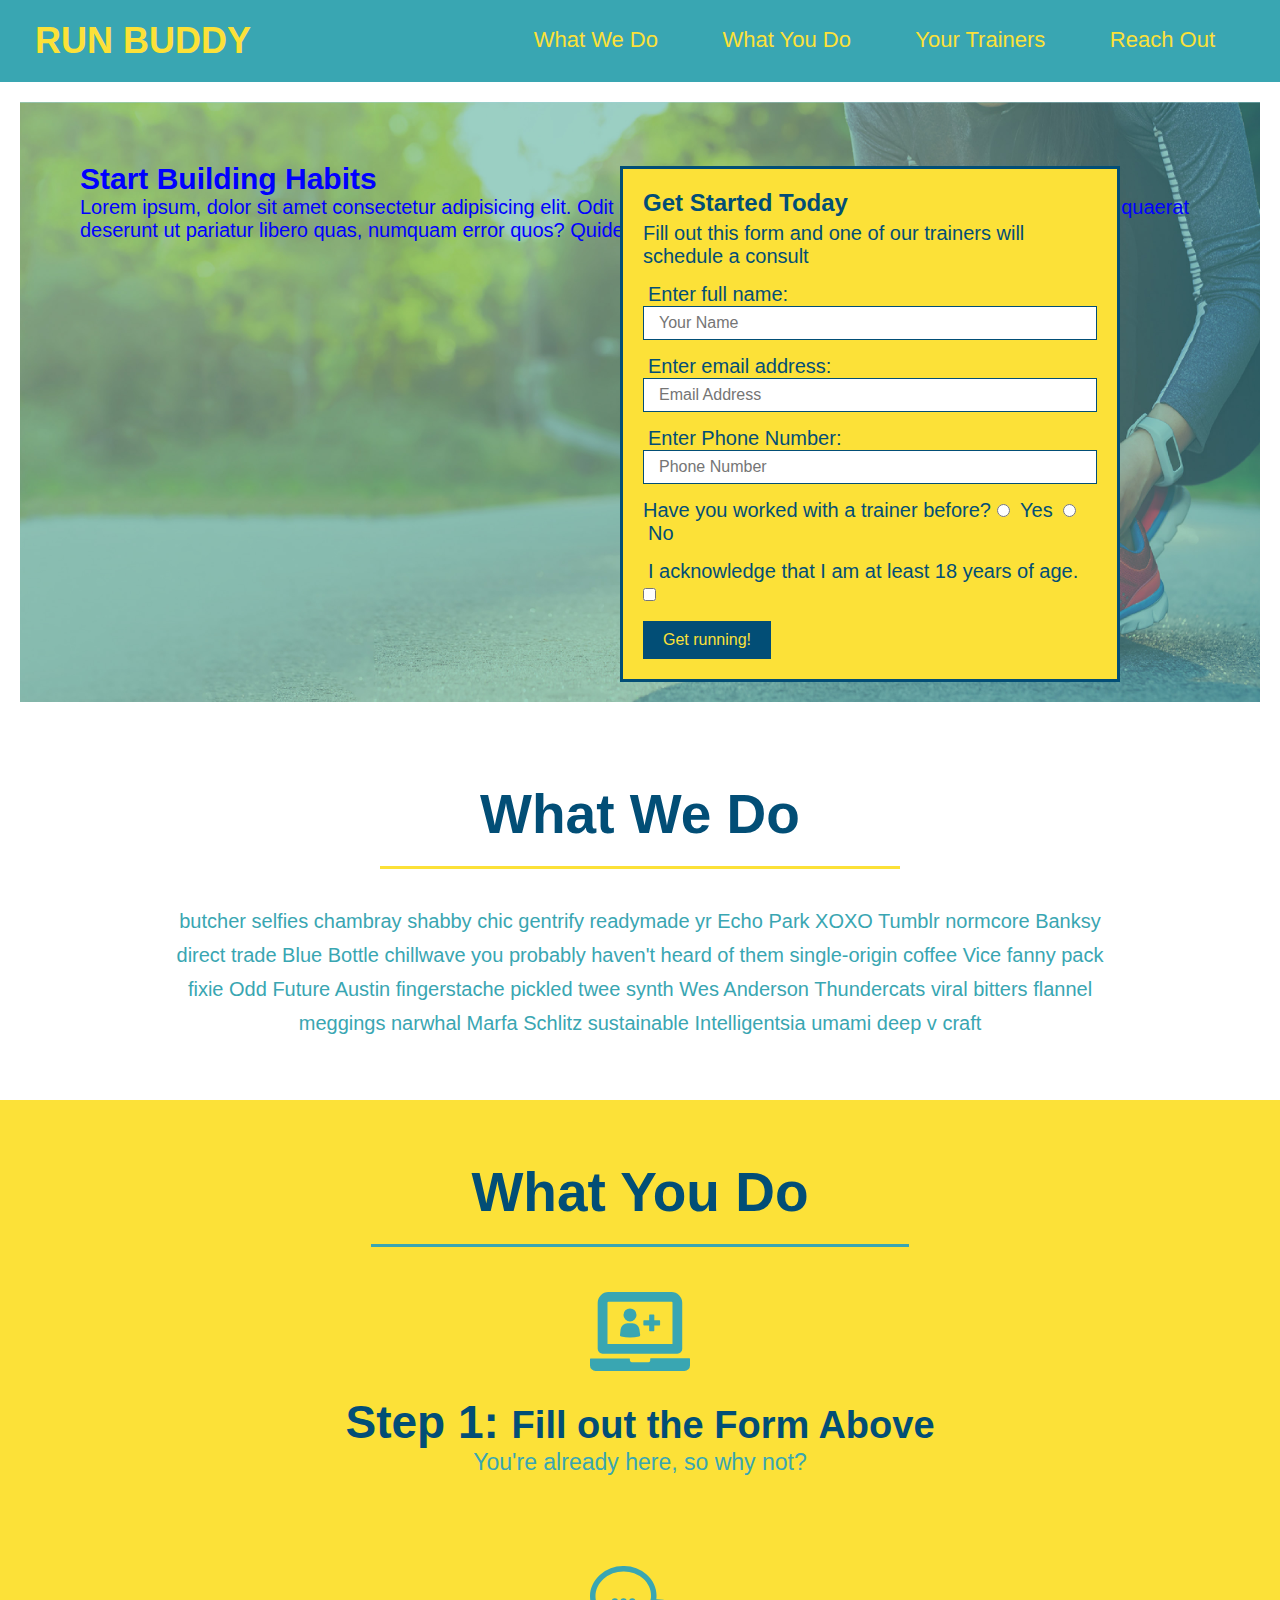
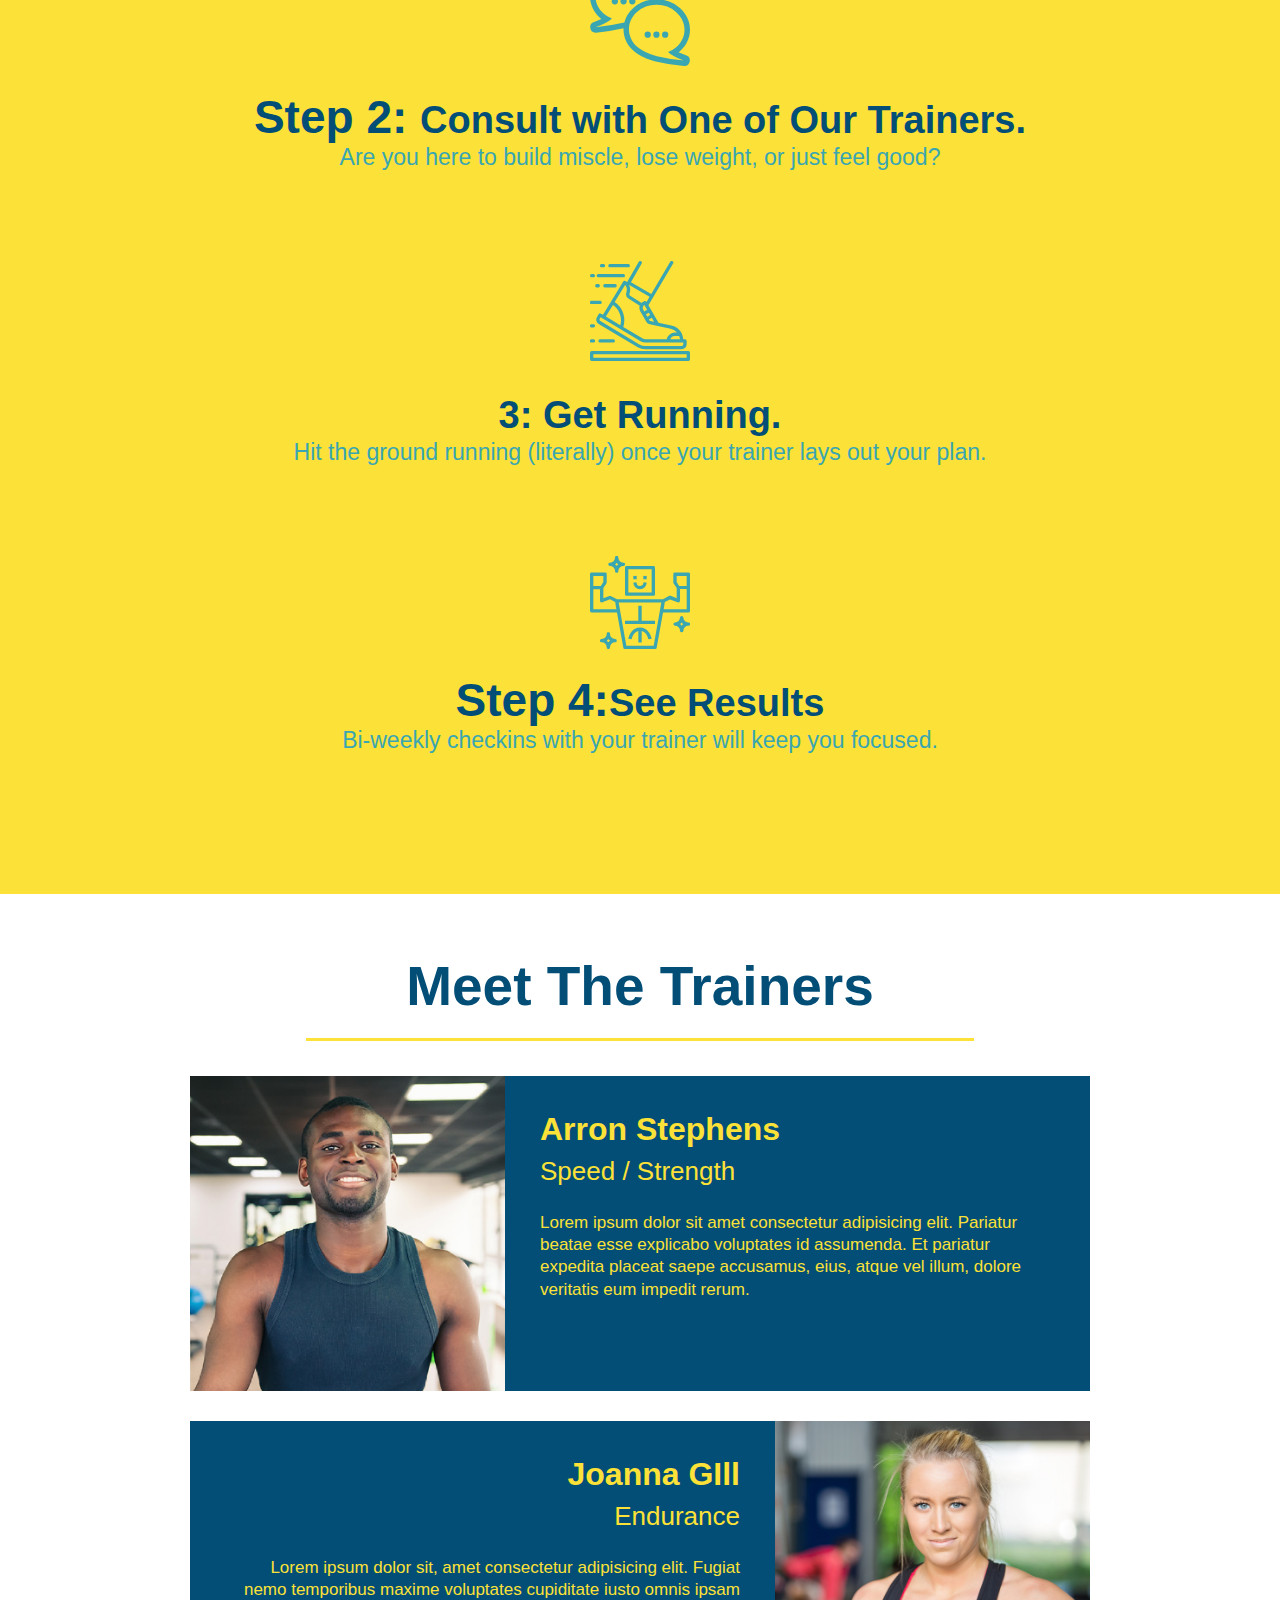
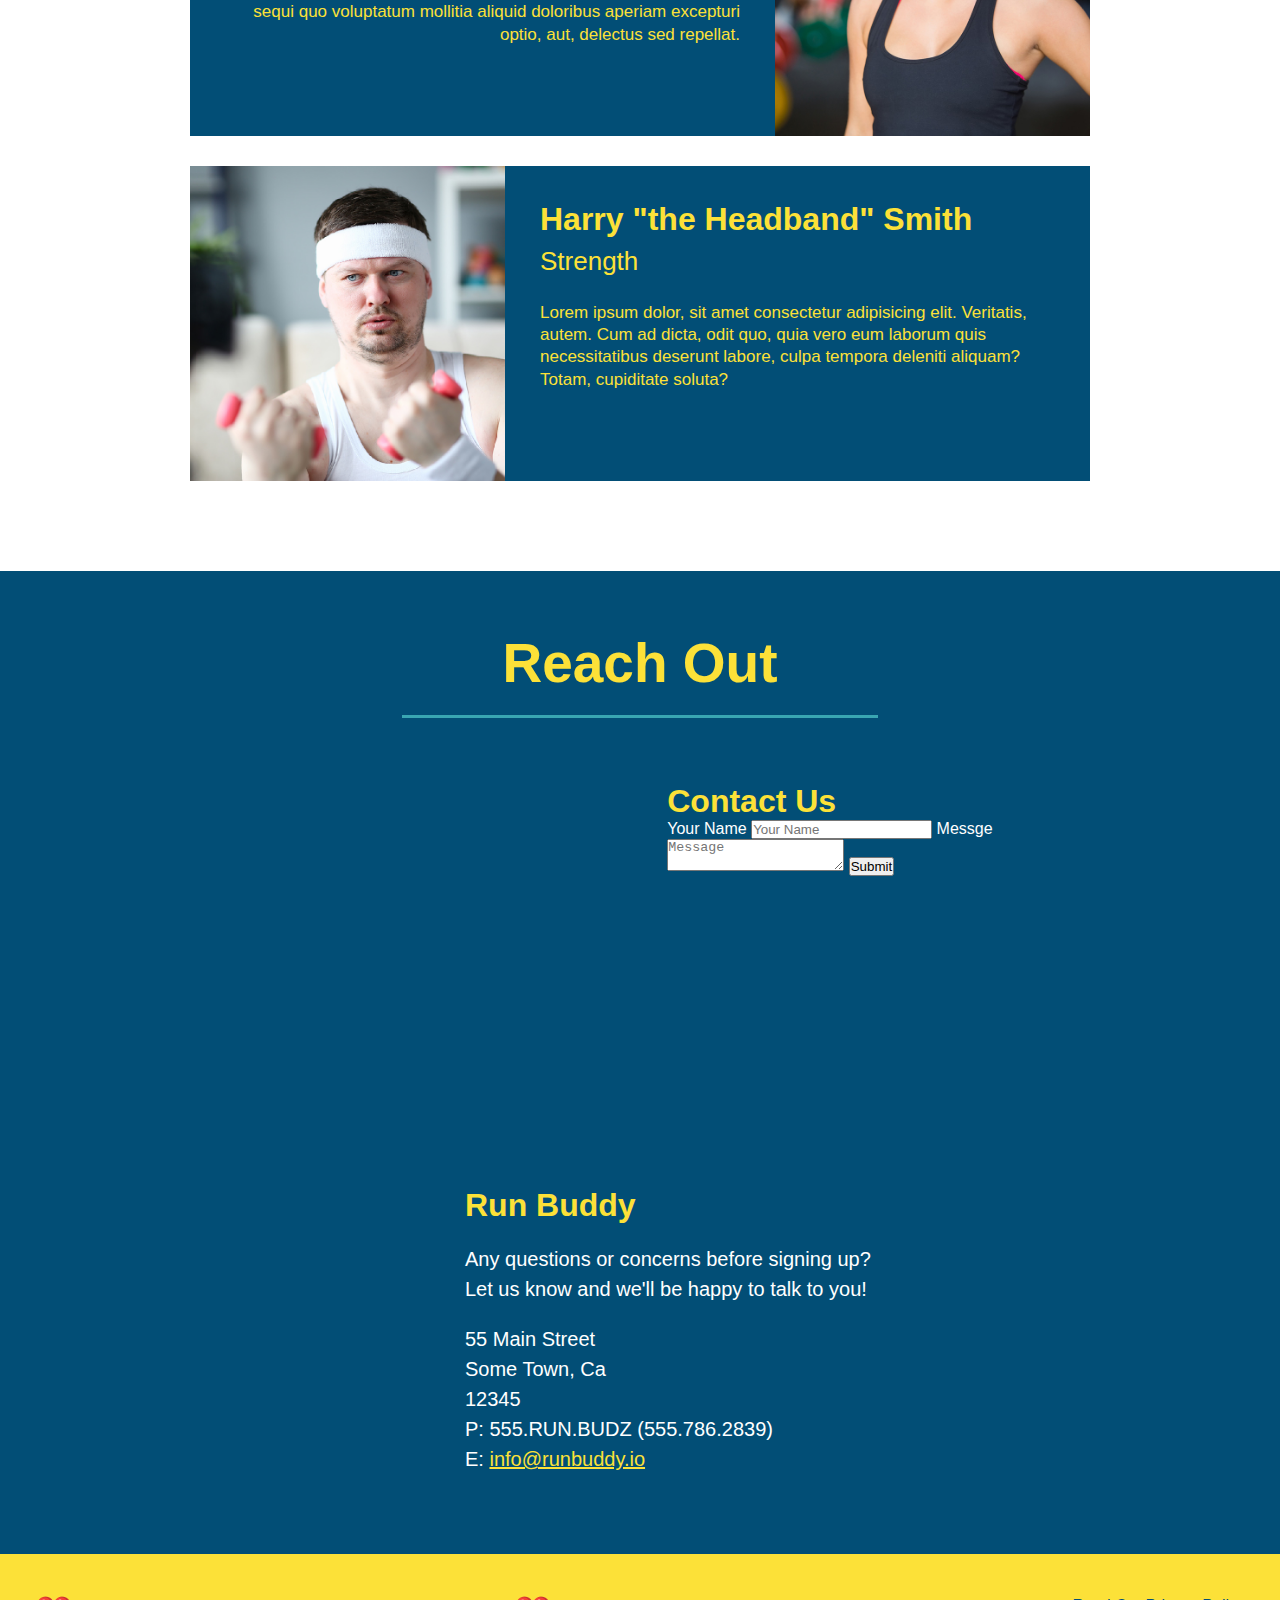
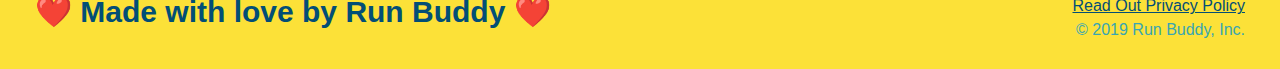
==== index.html @ dff20bb7 "add contact form" ====
<!DOCTYPE html>
<html lang="en">
        <head>
                <meta charset="UTF-8" />
                <title>RUN BUDDY</title>
            <link rel="stylesheet" href="./assets/css/style.css"/>
        </head>
        <body>
            <!-- navigation -->
            <header>
                <h1> 
                    <a href="/">RUN BUDDY</a>
                </h1>
                <nav>
                    <!-- unordered list element -->
                    <ul>
                        <!-- List item element -->
                        <li>
                            <!-- Anchor element -->
                            <a href="./index.html#what-we-do">What We Do</a>
                        </li>
                        <li>
                            <a href="./index.html#what-you-do">What You Do</a>
                        </li>
                        <li>
                            <a href="./index.html#your-trainers">Your Trainers</a>
                        </li>
                        <li>
                            <a href="./index.html#reach-out">Reach Out</a>
                        </li>
                    </ul>
                </nav>
            </header>
            <!-- hero/jumbotron -->
            <section class="hero">
                <div class="hero-cta">
                    <h2>Start Building Habits</h2>
                    <p>
                        Lorem ipsum, dolor sit amet consectetur adipisicing elit. Odit maxime officiis amet alias quisquam facilis dolor dolores quaerat deserunt ut pariatur libero quas, numquam error quos? Quidem incidunt non hic.
                    </p>
                </div>
                <div class="hero-form">
                    <h3>Get Started Today</h3>
                    <p>Fill out this form and one of our trainers will schedule a consult</p>
                <!-- Add form element -->
                <form>
                    <label for="name">Enter full name:</label>
                    <input type="text" placeholder="Your Name" name="name" id="name" class="form-input" />
                    <label for="email">Enter email address:</label>
                    <input type="email" placeholder="Email Address" name="email" id="email" class="form-input" />
                    <label for="phone">Enter Phone Number:</label>
                    <input type="tel" placeholder="Phone Number" name="phone" id="phone" class="form-input" />
                    <p>
                        Have you worked with a trainer before?
                        <input type="radio" name="trainer-confirm" id="trainer-yes" />
                        <label for="trainer-yes"> Yes</label>
                        <input type="radio" name="trainer-confirm" id="trainer-no" />
                        <label for="trainer-no">No</label>
                    </p>
                    <p>
                        <label for="checkbox">
                            I acknowledge that I am at least 18 years of age.
                        </label>
                        <input type="checkbox" name="age-confirm" id="checkbox" />
                    </p>
                    <button type="submit">
                        Get running!
                    </button>
                </form>    
                </div>
            </section>
            <!-- End hero -->
            <!--"What we Do" Section -->
            <section id="what-we-do" class="intro">
                <h2 class="section-title primary-border">What We Do</h2>
                <p>
                    butcher selfies chambray shabby chic gentrify readymade yr Echo Park XOXO Tumblr normcore Banksy direct trade Blue Bottle chillwave you probably haven't heard of them single-origin coffee Vice fanny pack fixie Odd Future Austin fingerstache pickled twee synth Wes Anderson Thundercats viral bitters flannel meggings narwhal Marfa Schlitz sustainable Intelligentsia umami deep v craft
                </p>
            </section>

            <!-- "What You Do" Section -->
            <section id="what-you-do" class="steps">
                <h2 class="section-title secondary-border">What You Do</h2>
                <div>
                    <img src="./assets/images/step-1.svg" alt="" />
                    <h3> Step 1: <span> Fill out the Form Above</span> </h3>
                        <p> You're already here, so why not?</p>
                </div>

                <div>
                    <img src="./assets/images/step-2.svg" alt="" />
                    <h3>Step 2: <span> Consult with One of Our Trainers.</span></h3>
                    <p>Are you here to build miscle, lose weight, or just feel good?</p>
                </div>

                <div>
                    <img src="./assets/images/step-3.svg" alt="" />
                    <h3><span> 3: Get Running.</span></h3>
                    <p>Hit the ground running (literally) once your trainer lays out your plan.</p>
                </div>

                <div>
                    <img src="./assets/images/step-4.svg" alt="" />
                    <h3> Step 4:<span>See Results</span></h3>
                    <p> Bi-weekly checkins with your trainer will keep you focused.</p>
                </div>
            </section>
            <!-- "Meet the Trainers" Section -->

            <!-- First trainer bio -->
            <section id="your-trainers" class="trainers">
                <h2 class="section-title primary-border">Meet The Trainers</h2>
                    <article class="trainer">
                        <img src="./assets/images/trainer-1.jpg" alt="Arron Stephens in his workout clothes, ready to pump iron "/>
                        <div class="trainer-bio text-left">
                            <h3>Arron Stephens</h3>
                            <h4>Speed / Strength</h4>
                            <p>
                                Lorem ipsum dolor sit amet consectetur adipisicing elit. Pariatur beatae esse explicabo voluptates id assumenda. Et pariatur expedita placeat saepe accusamus, eius, atque vel illum, dolore veritatis eum impedit rerum.
                            </p>
                        </div>
                    </article>
            <!-- Second trainer bio --> 
            <article class="trainer">
                <div class="trainer-bio text-right">
                    <h3>Joanna GIll</h3>
                    <h4>Endurance</h4>
                    <p>
                        Lorem ipsum dolor sit, amet consectetur adipisicing elit. Fugiat nemo temporibus maxime voluptates cupiditate iusto omnis ipsam sequi quo voluptatum mollitia aliquid doloribus aperiam excepturi optio, aut, delectus sed repellat.
                    </p>
                </div>
                <img src="./assets/images/trainer-2.jpg" alt="Joanna Gill cooling off after a workout" />
            </article>

            <!-- Third trainer bio -->
            <article class="trainer">
                <img src="./assets/images/trainer-3.jpg" alt="Harry Smith wearing a headband and lifting comically small pink weights"/>
                <div class="trainer-bio text-left">
                    <h3>Harry "the Headband" Smith</h3>
                    <h4>Strength</h4>
                    <p>
                        Lorem ipsum dolor, sit amet consectetur adipisicing elit. Veritatis, autem. Cum ad dicta, odit quo, quia vero eum laborum quis necessitatibus deserunt labore, culpa tempora deleniti aliquam? Totam, cupiditate soluta?
                    </p>
                </div>
            </article>
            </section>

            <!--"reach out" Section -->
            <section id="reach-out" class="contact">
                <h2 class="section-title secondary-border">Reach Out</h2>
                <div class="contact-info">
                    <iframe src="https://www.google.com/maps/embed?pb=!1m18!1m12!1m3!1d3159.937062045491!2d-77.4628690497613!3d37.62716822831306!2m3!1f0!2f0!3f0!3m2!1i1024!2i768!4f13.1!3m3!1m2!1s0x89b1160d09ade753%3A0x6dfec6839e5a9cee!2s7529%20Landsworth%20Ave%2C%20Richmond%2C%20VA%2023228!5e0!3m2!1sen!2sus!4v1638098747255!5m2!1sen!2sus" style="border:0;" allowfullscreen="" loading="lazy">
                    </iframe>
                    <div class="contact-form">
                        <h3>Contact Us</h3>
                        <form>
                            <label for="contact-name">Your Name</label>
                            <input type="text" id="contact-name" placeholder="Your Name">

                            <label for="contact message">Messge</label>
                            <textarea id="contact-message" placeholder="Message"></textarea>

                            <button type="submit">Submit</button>
                        </form>
                    </div>
                    <div>
                        <h3>Run Buddy</h3>
                        <p>
                            Any questions or concerns before signing up?
                            <br />
                            Let us know and we'll be happy to talk to you!
                        </p>
                        <address>
                            55 Main Street <br />
                            Some Town, Ca <br />
                            12345<br />
                            P: 555.RUN.BUDZ (555.786.2839)<br />
                            E: <a href="mailto:info@runbuddy.io">info@runbuddy.io</a>
                        </address>
                    </div>
                </div>
            </section>

            <!-- Footer -->
            <footer>
                <h2>❤️ Made with love by Run Buddy ❤️</h2>
                <div>
                    <a href="privacy-policy.html">Read Out Privacy Policy</a><br />
                    &copy; 2019 Run Buddy, Inc.
                </div>
            </footer>


        </body>
</html>
---- assets/css/style.css ----
/* I'm a CSS comment! */
* {
    margin: 0;
    padding: 0;
    box-sizing: border-box;
}
body {
  font-family: Helvetica, Arial, sans-serif;
  color: #39a6b2;
}
/* apply styles to header */
header {
    padding: 20px 35px;
    background-color: #39a6b2;
}
header h1 {
    font-weight: bold;
    font-size: 36px;
    color: #fce138;
    margin: 0;
    display: inline;
}

header a {
    color: #fce138;
}
header a {
    text-decoration: none;
    color: #fce138;
}
header nav {
    float: right;
    margin: 7px 0;

}
header nav ul li {
    display: inline;
}
header nav ul li a {
    margin: 0 30px;
    font-weight: lighter;
    font-size: 22px;
}
footer {
    background: #fce138;
    width: 100%;
    padding: 40px 35px;
}
footer h2 {
    display: inline;
    color: #024e76;
    font-size: 30px;
    margin: 0;
}
footer div {
    float: right;
    line-height: 1.5;
    text-align: right;
}
footer a {
    color: #024e76;
}
section {
    padding: 60px;
}
/* Hero Style Start */
.hero {
    background-image: url("../images/hero-bg.jpeg");
    height: 600px;
    background-size: cover;
    background-position: center;
    position: relative;
}
.hero-form {
    color: #024e76;
    background-color: #fce138;
    padding: 20px;
    width: 500px;
    border: solid 3px #024e76;
    position: absolute;
    bottom: 20px;
    right: 140px;
}
.hero-form h3 {
    font-size: 24px;
    margin: 0;
}
.hero-form p {
    margin: 5px 0 15px 0;
}
.form-input {
    border: 1px solid #024e76;
    display: block;
    padding: 7px 15px;
    font-size: 16px;
    color: #024e76;
    width: 100%;
    margin-bottom: 15px;
}
.hero-form label {
    margin: 0 5px;
}
.hero-form button {
    background-color: #024e76;
    color: #fce138;
    border: none;
    padding: 10px 20px;
    font-size: 16px;
}
.intro {
    text-align: center;
}
.intro p {
    margin: 0 auto;
    line-height: 1.7;
    color: #39a6b2;
    width: 80%;
    font-size: 20px;
}
.steps {
    text-align: center;
    background: #fce138;
}
.section-title {
    font-size: 55px;
    color: #024e76;
    margin-bottom: 35px;
    padding: 0 100px 20px 100px;
    display: inline-block;
    border-bottom: 3px solid;
}
.primary-border {
    border-color: #fce138;
}
.secondary-border {
    border-color: #39a6b2;
}
.steps div {
    margin-bottom: 80px;
}
.steps img {
    width: 100px;
    margin: 10px 0;
}
.steps h3 {
    color: #024e76;
    font-size: 46px;
    margin-top: 10px;
}
.steps p {
    color: #39a6b2;
    font-size: 23px;
}
.steps span {
    font-size: 38px;
}
.trainers {
    text-align: center;
}
.trainer {
    overflow: auto;
    width: 900px;
    margin: 0 auto 30px auto;
    background: #024e76;
    color: #fce138;
}
.trainer img {
    width: 35%;
    float: left;
}
.trainer-bio {
    padding: 35px;
    float: left;
    width: 65%;
}
.text-left {
    text-align: left;
}
.text-right {
    text-align: right;
}
.trainer-bio h3 {
    font-size: 32px;
    margin-bottom: 8px
}
.trainer-bio h4 {
    font-weight: lighter;
    font-size: 26px;
    margin-bottom: 25px;
}
.trainer-bio p {
    font-size: 17px;
    line-height: 1.3;
}
/* MEET THE TRAINERS SECTION ENDS */

/* REACH OUT STYLERS START */

.contact {
    background: #024e76;
    text-align: center;
}
.contact h2 {
    color:#fce138
}
.contact-info iframe {
    width: 400px;
    height: 400px;
}
.contact-info div {
    width: 410px;
    display: inline-block;
    vertical-align: top;
    text-align: left;
    margin: 30px 0 0 60px;
    color: white;
}
.contact-info h3 {
    color: #fce138;
    font-size: 32px;
}
.contact-info p, .contact-info address {
    margin: 20px 0;
    line-height: 1.5;
    font-size: 20px;
    font-style: normal;
}
.contact-info a {
    color: #fce138;
}

/* REACH OUT STYLERS END */

/*Secondary page hero */
.hero {
    margin: 20px;
    background-color: white;
    font-size: 20px;
    color: blue;
}
.hero-secondary {
    background-color: black;
    color: red;
}
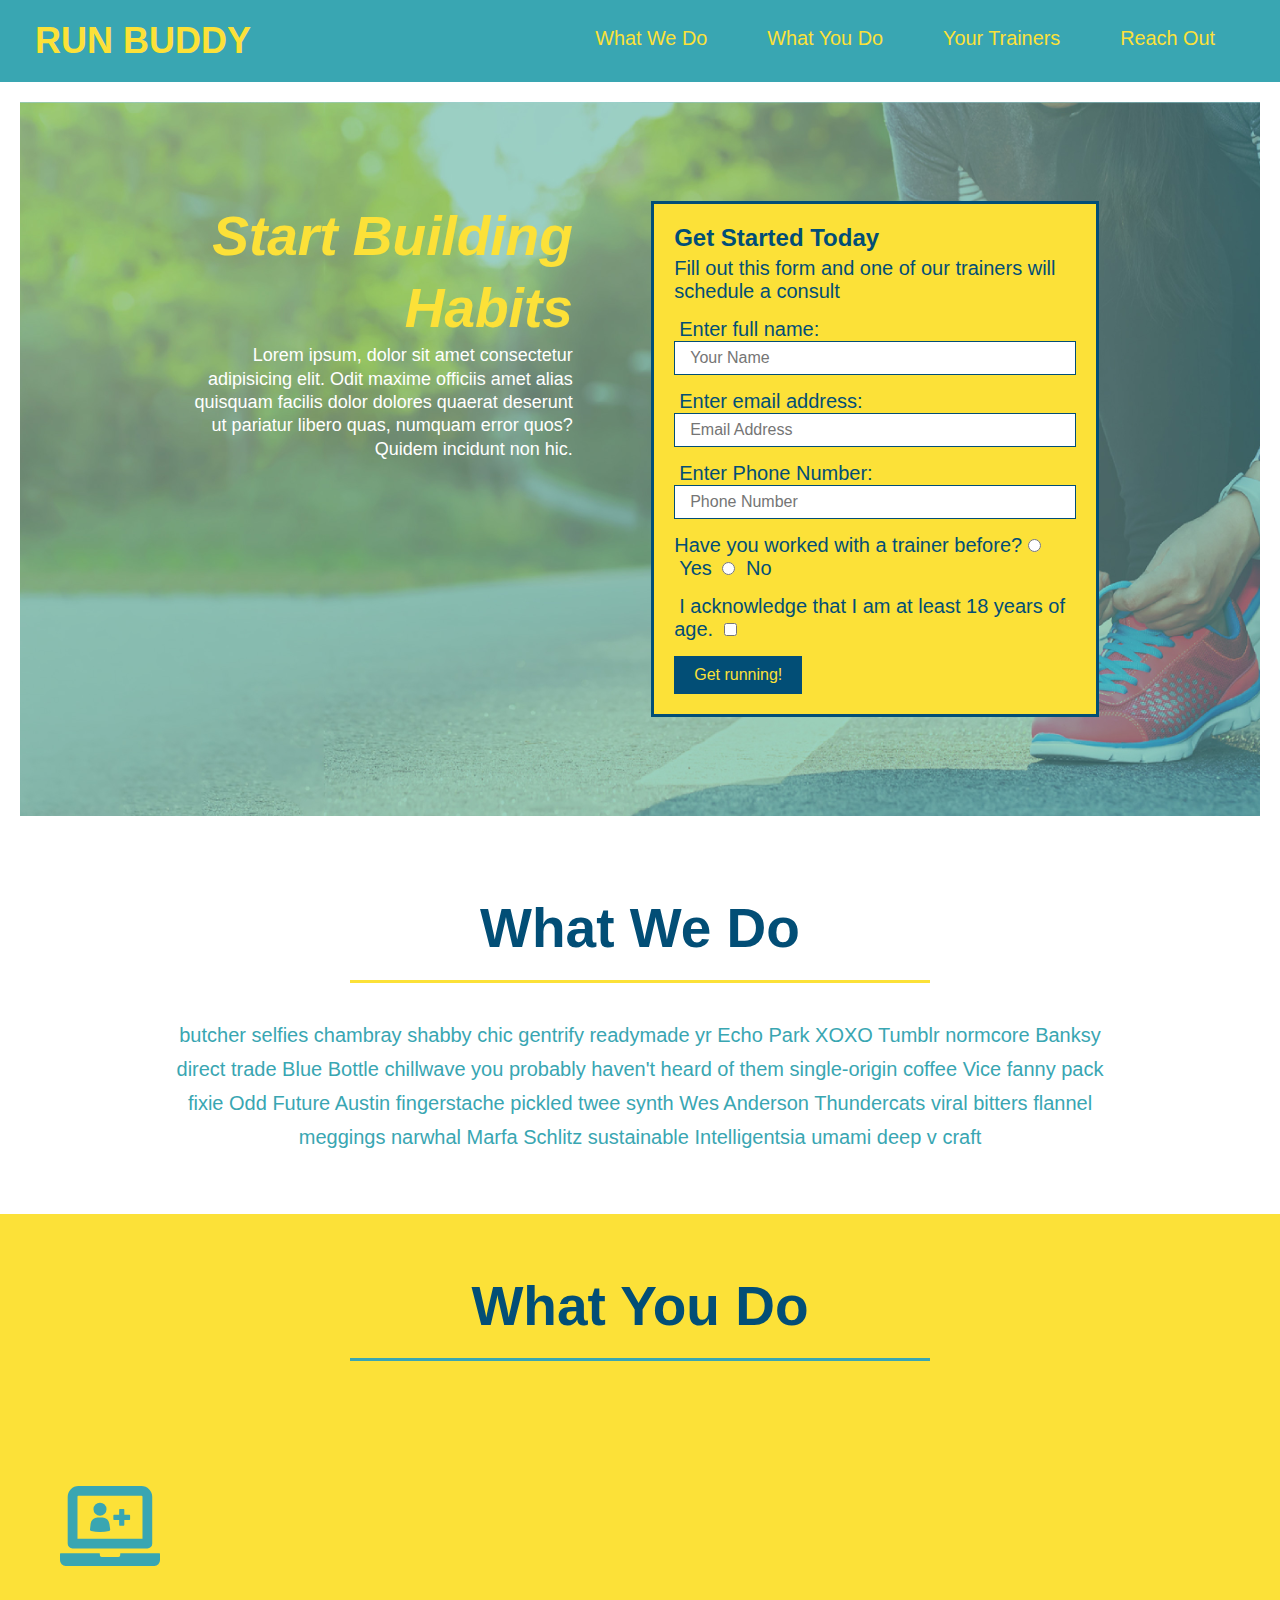
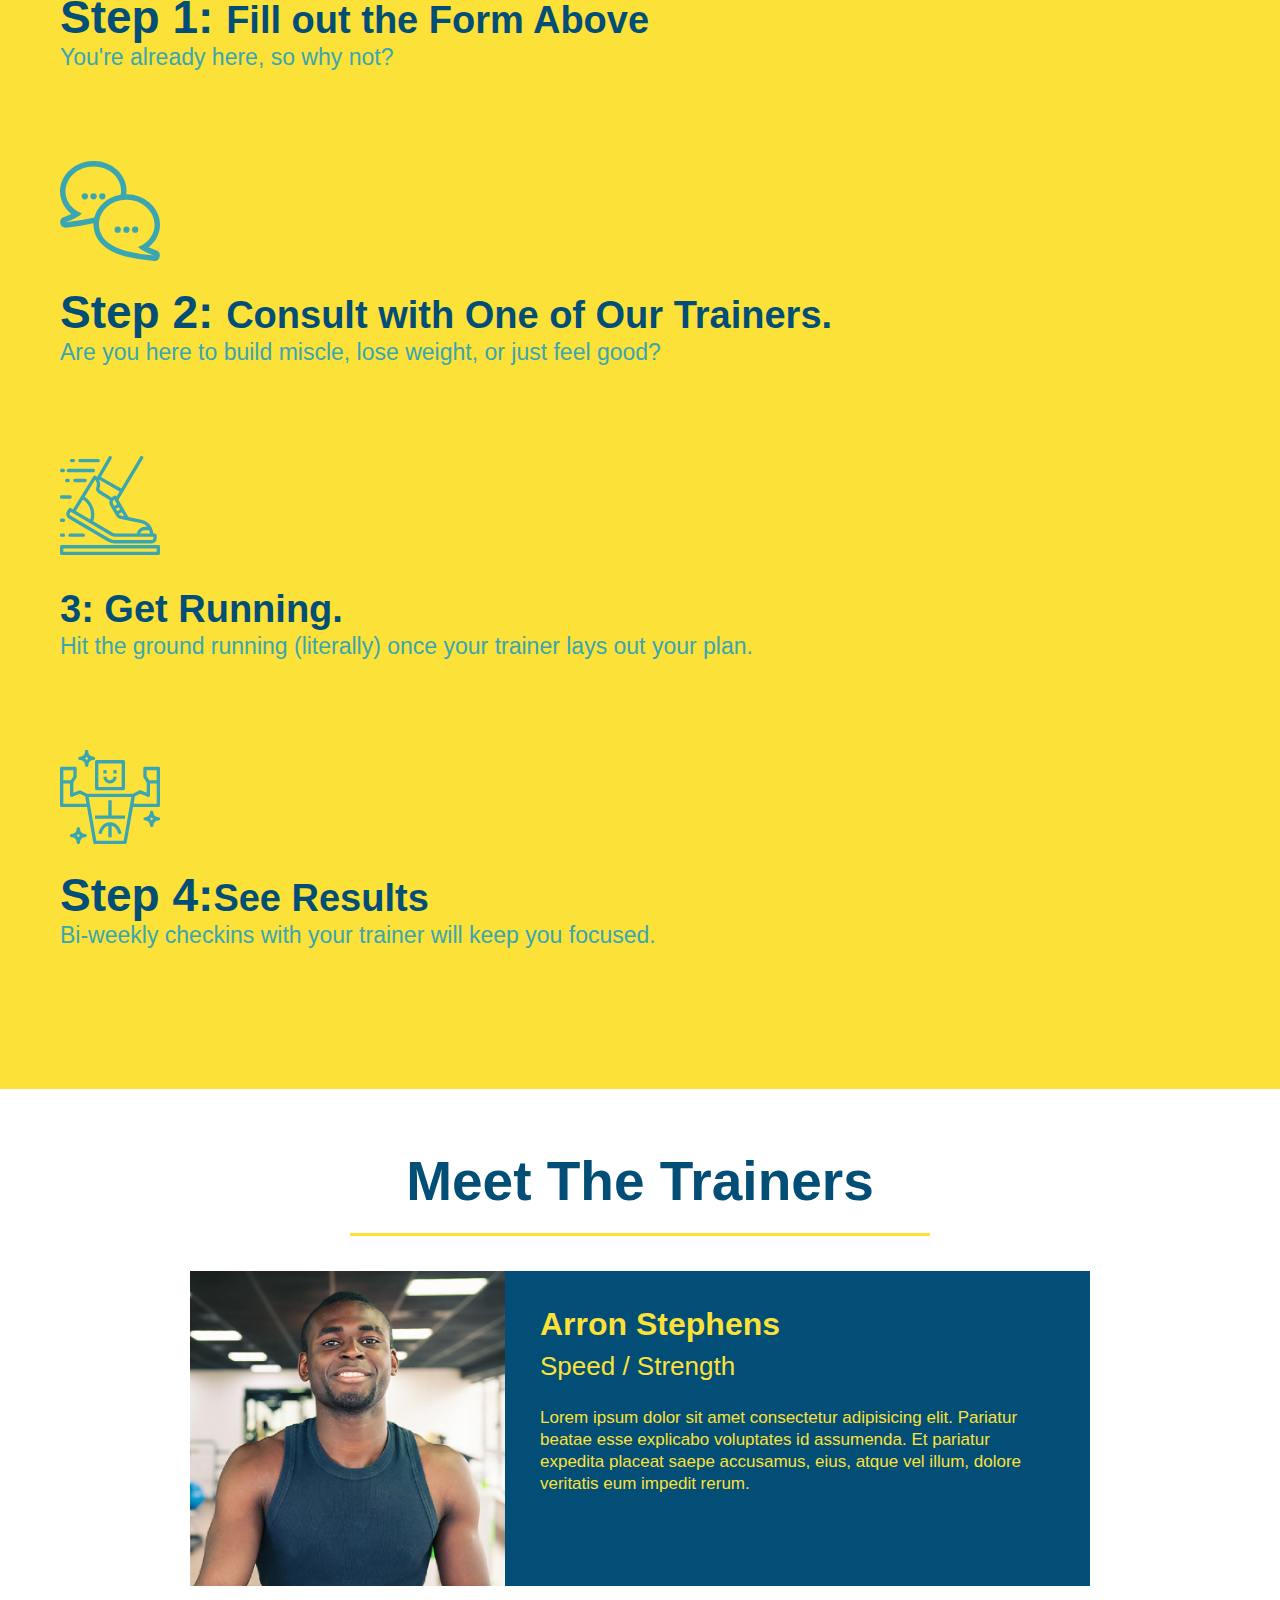
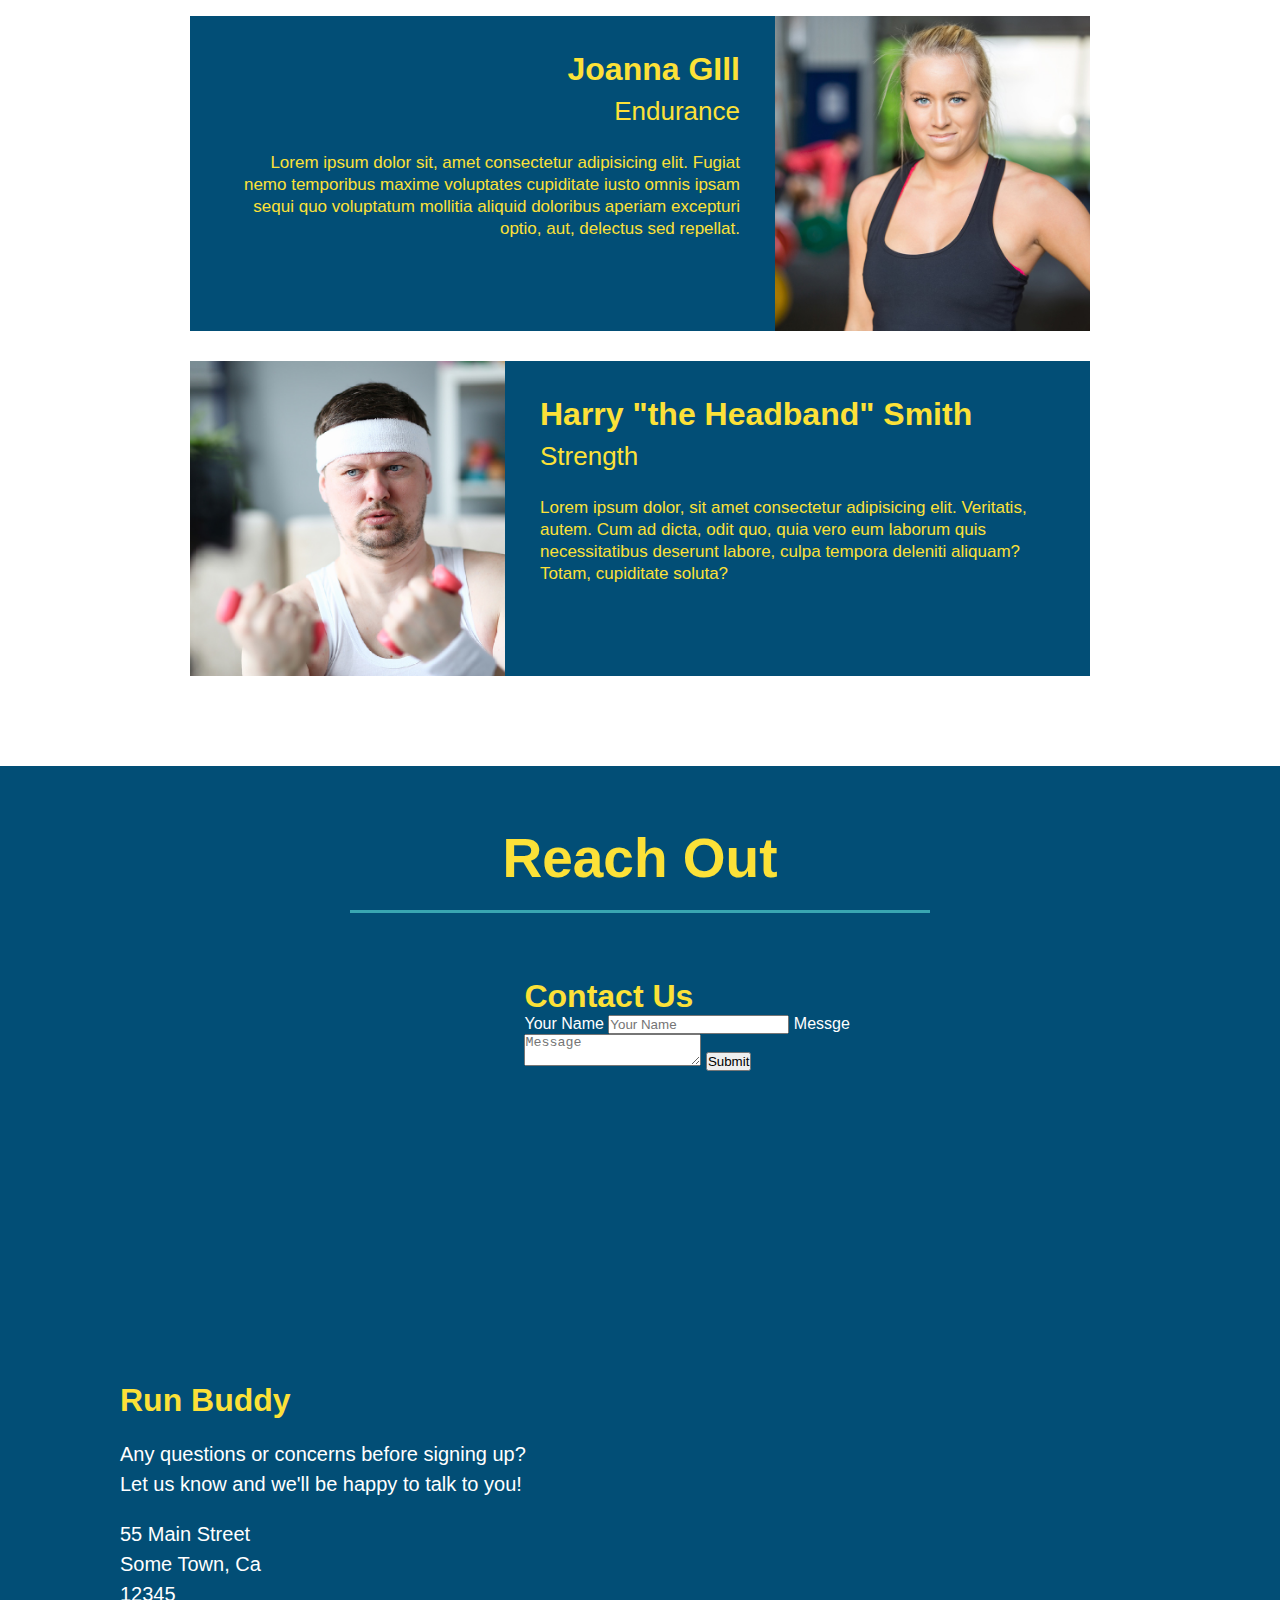
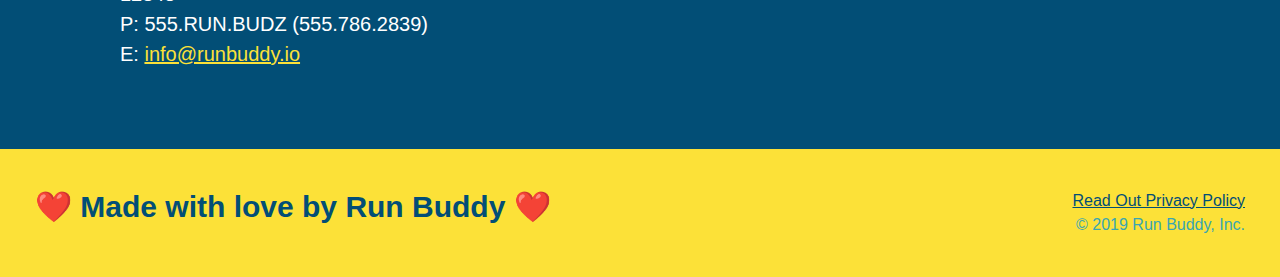
==== commit d28ee9fc: "add flexbox to hero" ====
--- a/index.html
+++ b/index.html
@@ -72,15 +72,21 @@
             <!-- End hero -->
             <!--"What we Do" Section -->
             <section id="what-we-do" class="intro">
-                <h2 class="section-title primary-border">What We Do</h2>
-                <p>
-                    butcher selfies chambray shabby chic gentrify readymade yr Echo Park XOXO Tumblr normcore Banksy direct trade Blue Bottle chillwave you probably haven't heard of them single-origin coffee Vice fanny pack fixie Odd Future Austin fingerstache pickled twee synth Wes Anderson Thundercats viral bitters flannel meggings narwhal Marfa Schlitz sustainable Intelligentsia umami deep v craft
-                </p>
+                <div class="flex-row"> 
+                    <h2 class="section-title primary-border">What We Do</h2>
+                </div>  
+                <div class="flex-row">
+                    <p>
+                        butcher selfies chambray shabby chic gentrify readymade yr Echo Park XOXO Tumblr normcore Banksy direct trade Blue Bottle chillwave you probably haven't heard of them single-origin coffee Vice fanny pack fixie Odd Future Austin fingerstache pickled twee synth Wes Anderson Thundercats viral bitters flannel meggings narwhal Marfa Schlitz sustainable Intelligentsia umami deep v craft
+                    </p>
+                </div>
             </section>
 
             <!-- "What You Do" Section -->
             <section id="what-you-do" class="steps">
-                <h2 class="section-title secondary-border">What You Do</h2>
+                <div class="flex-row">
+                    <h2 class="section-title secondary-border">What You Do</h2>
+                </div>
                 <div>
                     <img src="./assets/images/step-1.svg" alt="" />
                     <h3> Step 1: <span> Fill out the Form Above</span> </h3>
@@ -109,8 +115,10 @@
 
             <!-- First trainer bio -->
             <section id="your-trainers" class="trainers">
-                <h2 class="section-title primary-border">Meet The Trainers</h2>
-                    <article class="trainer">
+                <div class="flex-row">
+                    <h2 class="section-title primary-border">Meet The Trainers</h2>
+                </div> 
+                     <article class="trainer">
                         <img src="./assets/images/trainer-1.jpg" alt="Arron Stephens in his workout clothes, ready to pump iron "/>
                         <div class="trainer-bio text-left">
                             <h3>Arron Stephens</h3>
@@ -147,7 +155,9 @@
 
             <!--"reach out" Section -->
             <section id="reach-out" class="contact">
-                <h2 class="section-title secondary-border">Reach Out</h2>
+                <div class="flex-row">
+                    <h2 class="section-title secondary-border">Reach Out</h2>
+                </div>
                 <div class="contact-info">
                     <iframe src="https://www.google.com/maps/embed?pb=!1m18!1m12!1m3!1d3159.937062045491!2d-77.4628690497613!3d37.62716822831306!2m3!1f0!2f0!3f0!3m2!1i1024!2i768!4f13.1!3m3!1m2!1s0x89b1160d09ade753%3A0x6dfec6839e5a9cee!2s7529%20Landsworth%20Ave%2C%20Richmond%2C%20VA%2023228!5e0!3m2!1sen!2sus!4v1638098747255!5m2!1sen!2sus" style="border:0;" allowfullscreen="" loading="lazy">
                     </iframe>
--- a/assets/css/style.css
+++ b/assets/css/style.css
@@ -10,6 +10,9 @@
 }
 /* apply styles to header */
 header {
+    display: flex;
+    justify-content: space-between;
+    flex-wrap: wrap;
     padding: 20px 35px;
     background-color: #39a6b2;
 }
@@ -18,7 +21,6 @@
     font-size: 36px;
     color: #fce138;
     margin: 0;
-    display: inline;
 }
 
 header a {
@@ -29,31 +31,35 @@
     color: #fce138;
 }
 header nav {
-    float: right;
     margin: 7px 0;
 
 }
-header nav ul li {
-    display: inline;
+header nav ul {
+    display: flex;
+    flex-wrap: wrap;
+    justify-content: space-between;
+    align-items: center;
+    list-style: none;
 }
 header nav ul li a {
     margin: 0 30px;
     font-weight: lighter;
-    font-size: 22px;
+    font-size: 1.55vw;
 }
 footer {
+    display: flex;
+    justify-content: space-between;
+    flex-wrap: wrap;
     background: #fce138;
     width: 100%;
     padding: 40px 35px;
 }
 footer h2 {
-    display: inline;
     color: #024e76;
     font-size: 30px;
     margin: 0;
 }
 footer div {
-    float: right;
     line-height: 1.5;
     text-align: right;
 }
@@ -66,21 +72,36 @@
 /* Hero Style Start */
 .hero {
     background-image: url("../images/hero-bg.jpeg");
-    height: 600px;
     background-size: cover;
     background-position: center;
-    position: relative;
+    display: flex;
+    justify-content: center;
+    flex-wrap: wrap;
 }
 .hero-form {
     color: #024e76;
     background-color: #fce138;
     padding: 20px;
-    width: 500px;
     border: solid 3px #024e76;
-    position: absolute;
-    bottom: 20px;
-    right: 140px;
-}
+    width: 40%;
+    margin: 3.5%;
+}
+
+.hero-cta {
+    width: 35%;
+    text-align: right;
+    margin: 3.5%;
+    color: #fff;
+    font-size: 18px;
+    line-height: 1.3;
+}
+
+.hero-cta h2 {
+    font-style: italic;
+    font-size: 55px;
+    color: #fce138;
+}
+
 .hero-form h3 {
     font-size: 24px;
     margin: 0;
@@ -107,10 +128,10 @@
     padding: 10px 20px;
     font-size: 16px;
 }
-.intro {
+
+
+.intro p {
     text-align: center;
-}
-.intro p {
     margin: 0 auto;
     line-height: 1.7;
     color: #39a6b2;
@@ -118,15 +139,15 @@
     font-size: 20px;
 }
 .steps {
+    background: #fce138;
+}
+.section-title {
+    padding-bottom: 20px;
     text-align: center;
-    background: #fce138;
-}
-.section-title {
+    margin: 0 auto 35px auto;
+    width: 50%;
     font-size: 55px;
     color: #024e76;
-    margin-bottom: 35px;
-    padding: 0 100px 20px 100px;
-    display: inline-block;
     border-bottom: 3px solid;
 }
 .primary-border {
@@ -155,7 +176,7 @@
     font-size: 38px;
 }
 .trainers {
-    text-align: center;
+
 }
 .trainer {
     overflow: auto;
@@ -198,7 +219,6 @@
 
 .contact {
     background: #024e76;
-    text-align: center;
 }
 .contact h2 {
     color:#fce138
@@ -242,3 +262,7 @@
     background-color: black;
     color: red;
 }
+
+.flex-row {
+    display: flex;
+}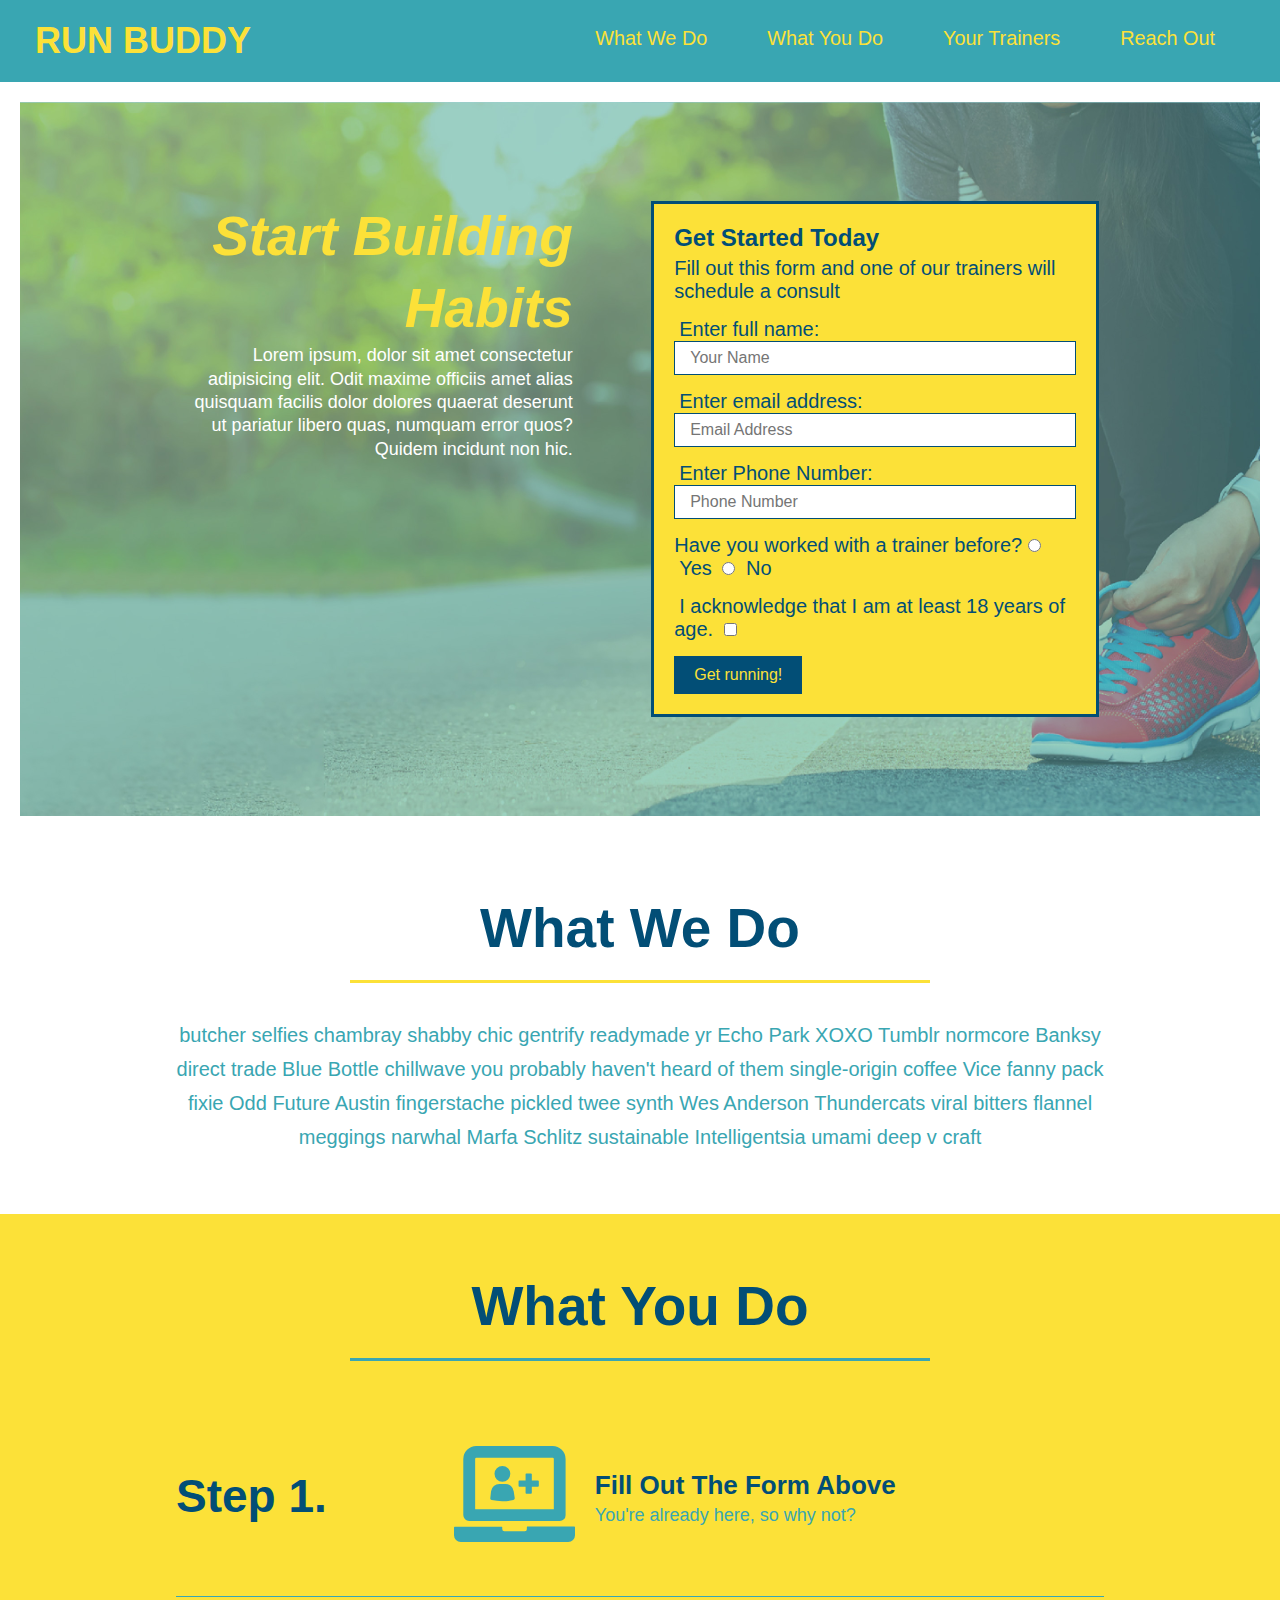
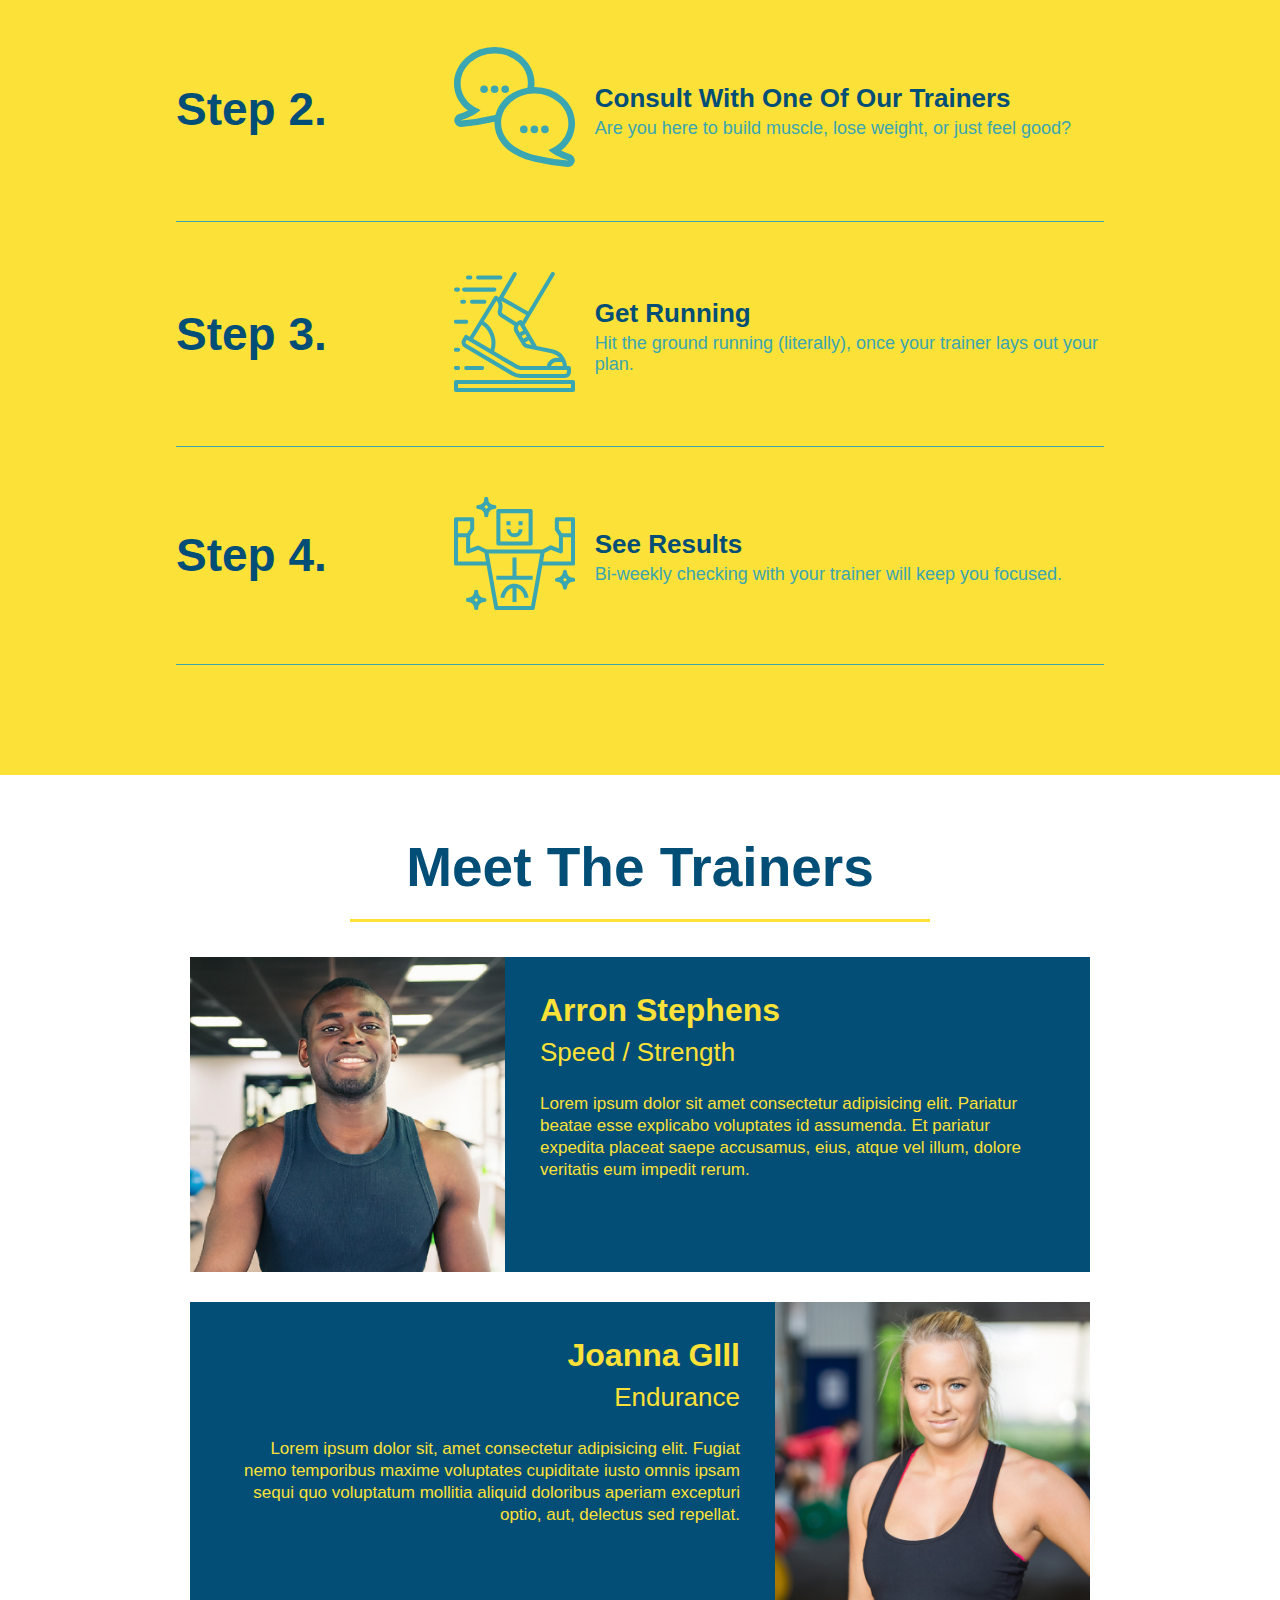
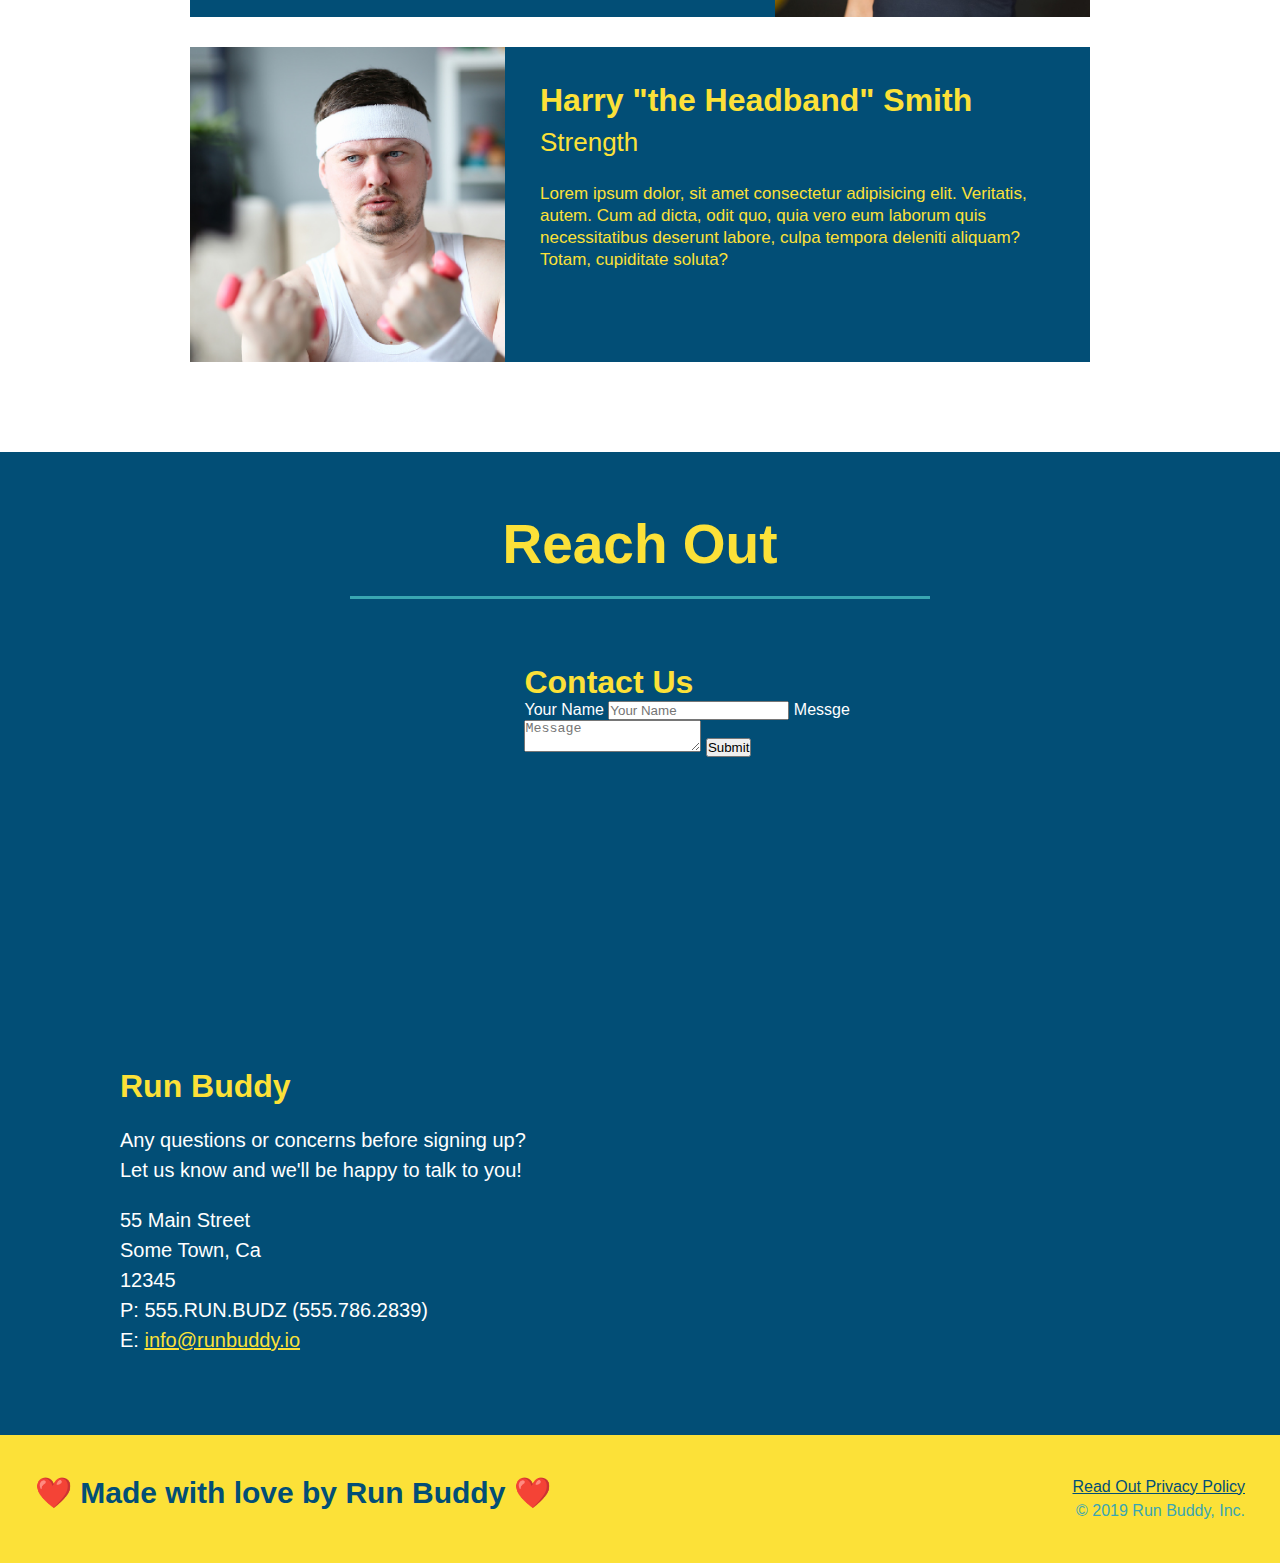
==== commit 3e2ca106: "add flexbox to the steps" ====
--- a/index.html
+++ b/index.html
@@ -88,27 +88,63 @@
                     <h2 class="section-title secondary-border">What You Do</h2>
                 </div>
                 <div>
-                    <img src="./assets/images/step-1.svg" alt="" />
-                    <h3> Step 1: <span> Fill out the Form Above</span> </h3>
-                        <p> You're already here, so why not?</p>
-                </div>
-
-                <div>
-                    <img src="./assets/images/step-2.svg" alt="" />
-                    <h3>Step 2: <span> Consult with One of Our Trainers.</span></h3>
-                    <p>Are you here to build miscle, lose weight, or just feel good?</p>
-                </div>
-
-                <div>
-                    <img src="./assets/images/step-3.svg" alt="" />
-                    <h3><span> 3: Get Running.</span></h3>
-                    <p>Hit the ground running (literally) once your trainer lays out your plan.</p>
-                </div>
-
-                <div>
-                    <img src="./assets/images/step-4.svg" alt="" />
-                    <h3> Step 4:<span>See Results</span></h3>
-                    <p> Bi-weekly checkins with your trainer will keep you focused.</p>
+                    <div class="step">
+                        <h3>Step 1.</h3>
+                        <div class="step-info">
+                            <div class="step-img">
+                                <img src="./assets/images/step-1.svg" alt="" />
+                            </div>
+                            <div class="step-text">
+                                <h4>Fill Out The Form Above</h4>
+                                <p>You're already here, so why not?</p>
+                            </div>
+                        </div>
+                    </div>
+                </div>
+
+                <div>
+                    <div class="step">
+                        <h3>Step 2.</h3>
+                        <div class="step-info">
+                            <div class="step-img">
+                                <img src="./assets/images/step-2.svg" alt="" />
+                            </div>
+                            <div class="step-text">
+                                <h4>Consult With One Of Our Trainers</h4>
+                                <p>Are you here to build muscle, lose weight, or just feel good?</p>
+                            </div>
+                        </div>
+                    </div>
+                </div>
+
+                <div>
+                    <div class="step">
+                        <h3>Step 3.</h3>
+                        <div class="step-info">
+                            <div class="step-img">
+                                <img src="./assets/images/step-3.svg" alt="" />
+                            </div>
+                            <div class="step-text">
+                                <h4>Get Running</h4>
+                                <p>Hit the ground running (literally), once your trainer lays out your plan.</p>
+                            </div>
+                        </div>
+                    </div>
+                </div>
+
+                <div>
+                    <div class="step">
+                        <h3>Step 4.</h3>
+                        <div class="step-info">
+                            <div class="step-img">
+                                <img src="./assets/images/step-4.svg" alt="" />
+                            </div>
+                            <div class="step-text">
+                                <h4>See Results</h4>
+                                <p>Bi-weekly checking with your trainer will keep you focused.</p>
+                            </div>
+                        </div>
+                    </div>
                 </div>
             </section>
             <!-- "Meet the Trainers" Section -->
--- a/assets/css/style.css
+++ b/assets/css/style.css
@@ -129,7 +129,6 @@
     font-size: 16px;
 }
 
-
 .intro p {
     text-align: center;
     margin: 0 auto;
@@ -156,28 +155,55 @@
 .secondary-border {
     border-color: #39a6b2;
 }
-.steps div {
-    margin-bottom: 80px;
-}
-.steps img {
-    width: 100px;
-    margin: 10px 0;
-}
-.steps h3 {
+
+.step {
+    margin: 50px auto;
+    padding-bottom: 50px;
+    width: 80%;
+    border-bottom: 1px solid #39a6b2;
+    display: flex;
+    flex-wrap: wrap;
+    align-items: center;
+    justify-content: space-between;
+}
+
+.step-info {
+    display: flex;
+    flex-wrap: wrap;
+    align-items: center;
+    flex: 2 70%;
+}
+
+.step-img {
+    flex: 1 12%;
+    margin-right: 20px;
+}
+
+.step-img img {
+    max-width: 100%;
+}
+
+.step h3 {
+    flex: 1 30%;
     color: #024e76;
     font-size: 46px;
-    margin-top: 10px;
-}
-.steps p {
+}
+
+.step-text {
+    flex: 12;
+}
+
+.step-text p {
     color: #39a6b2;
-    font-size: 23px;
-}
-.steps span {
-    font-size: 38px;
-}
-.trainers {
-
-}
+    font-size: 18px;
+}
+
+.step-text h4 {
+    font-size: 26px;
+    line-height: 1.5;
+    color: #024e76;
+}
+
 .trainer {
     overflow: auto;
     width: 900px;
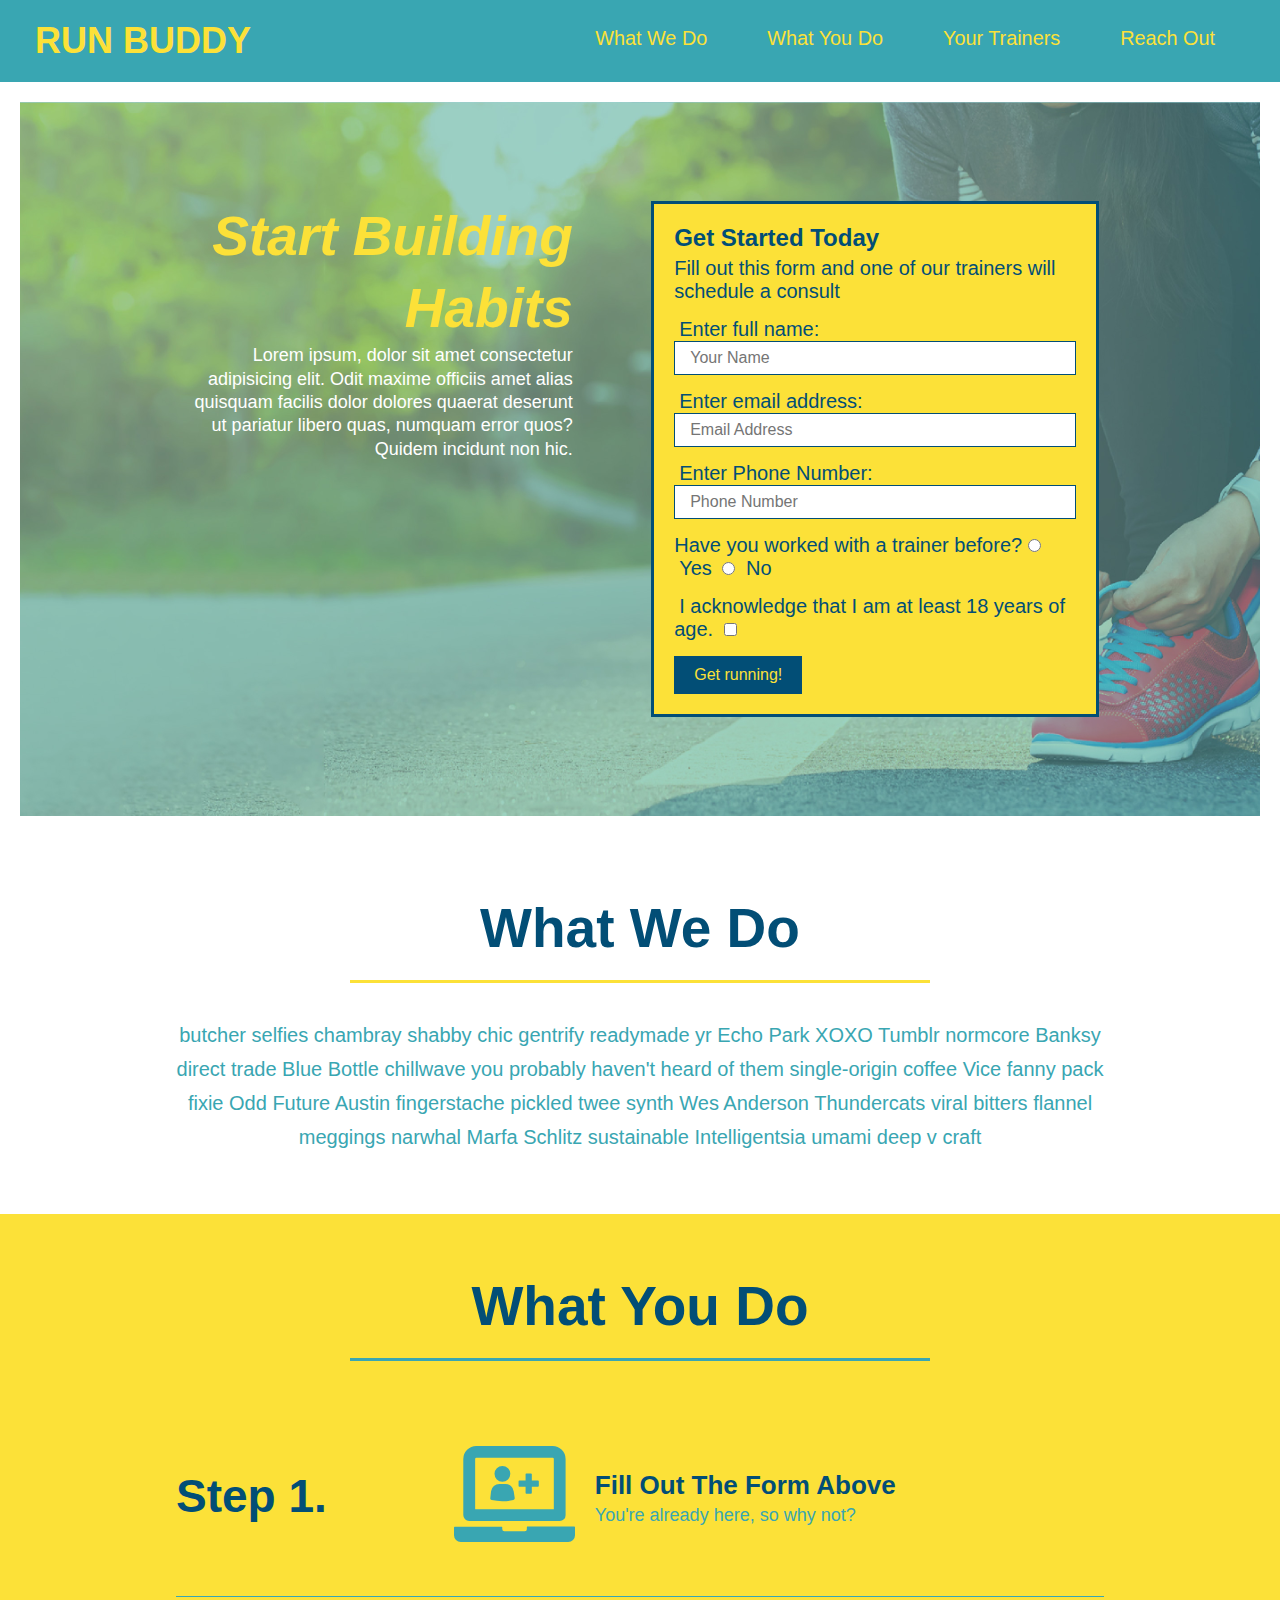
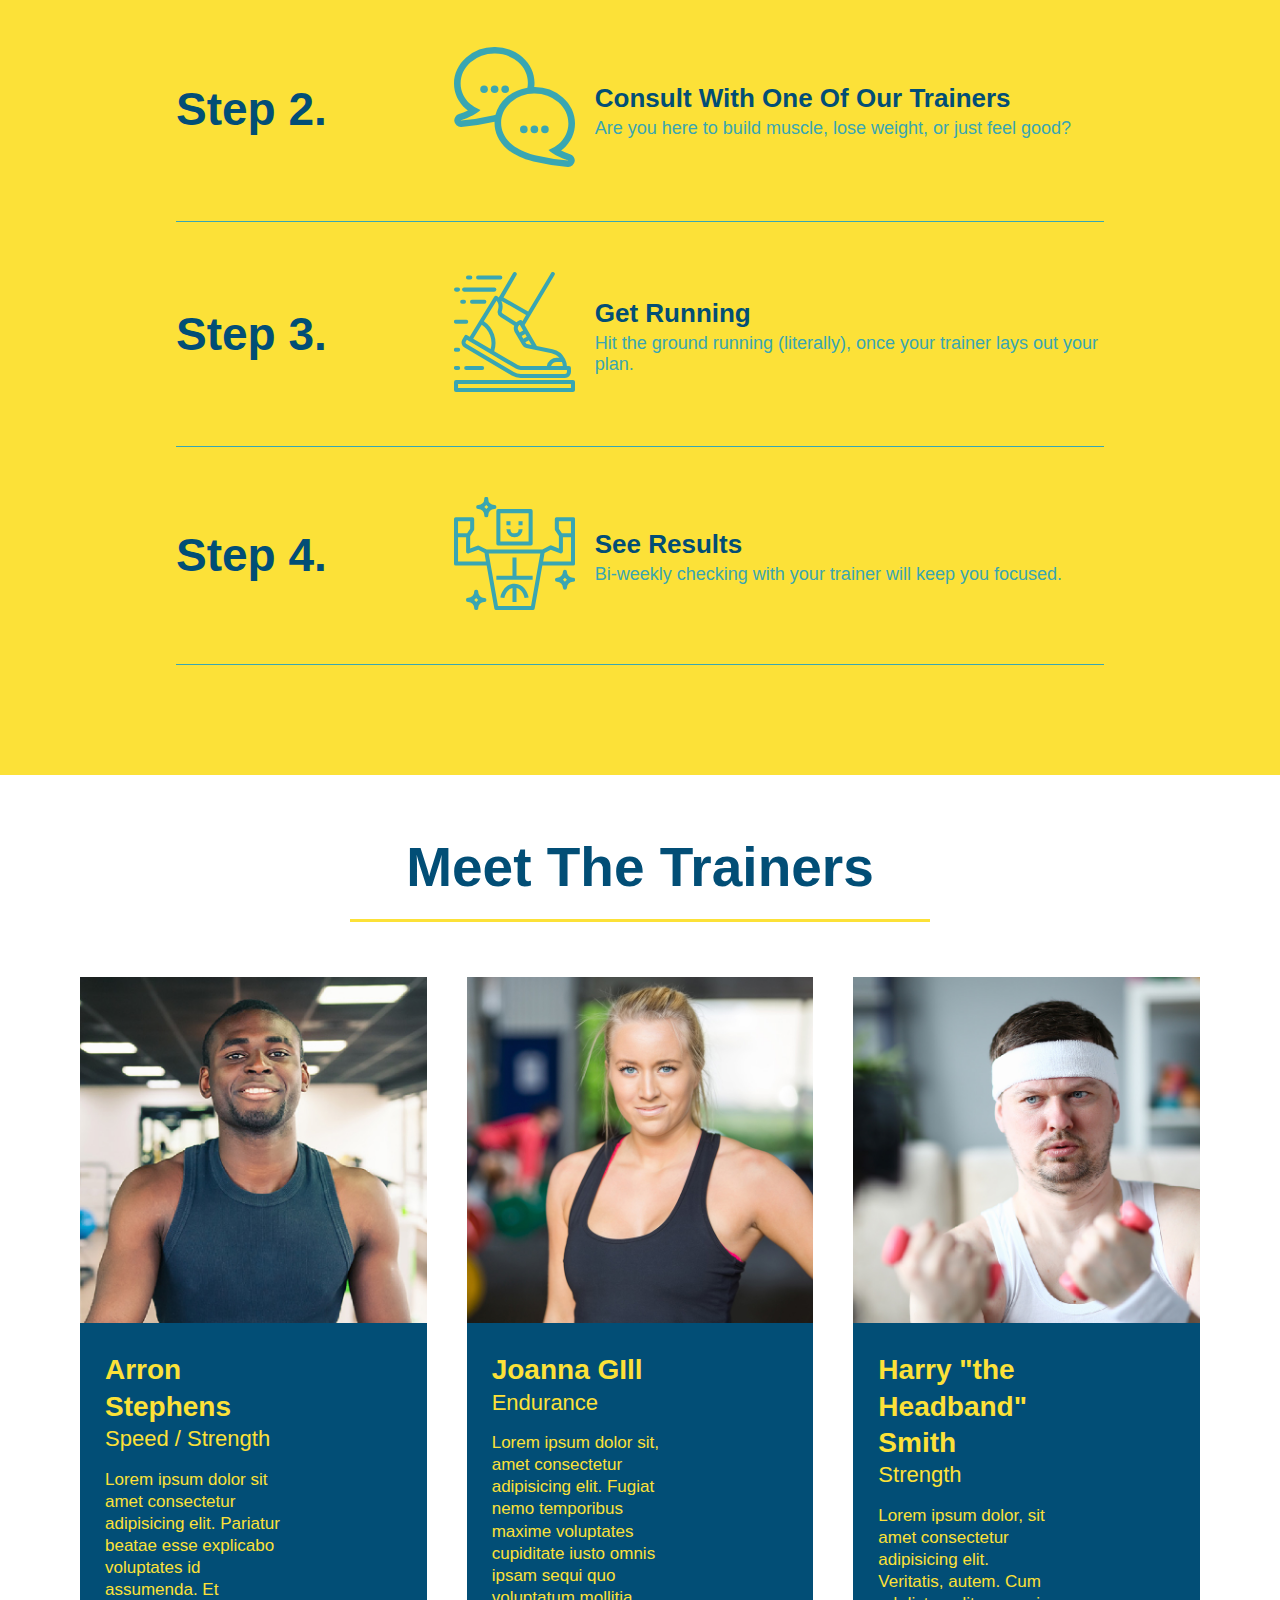
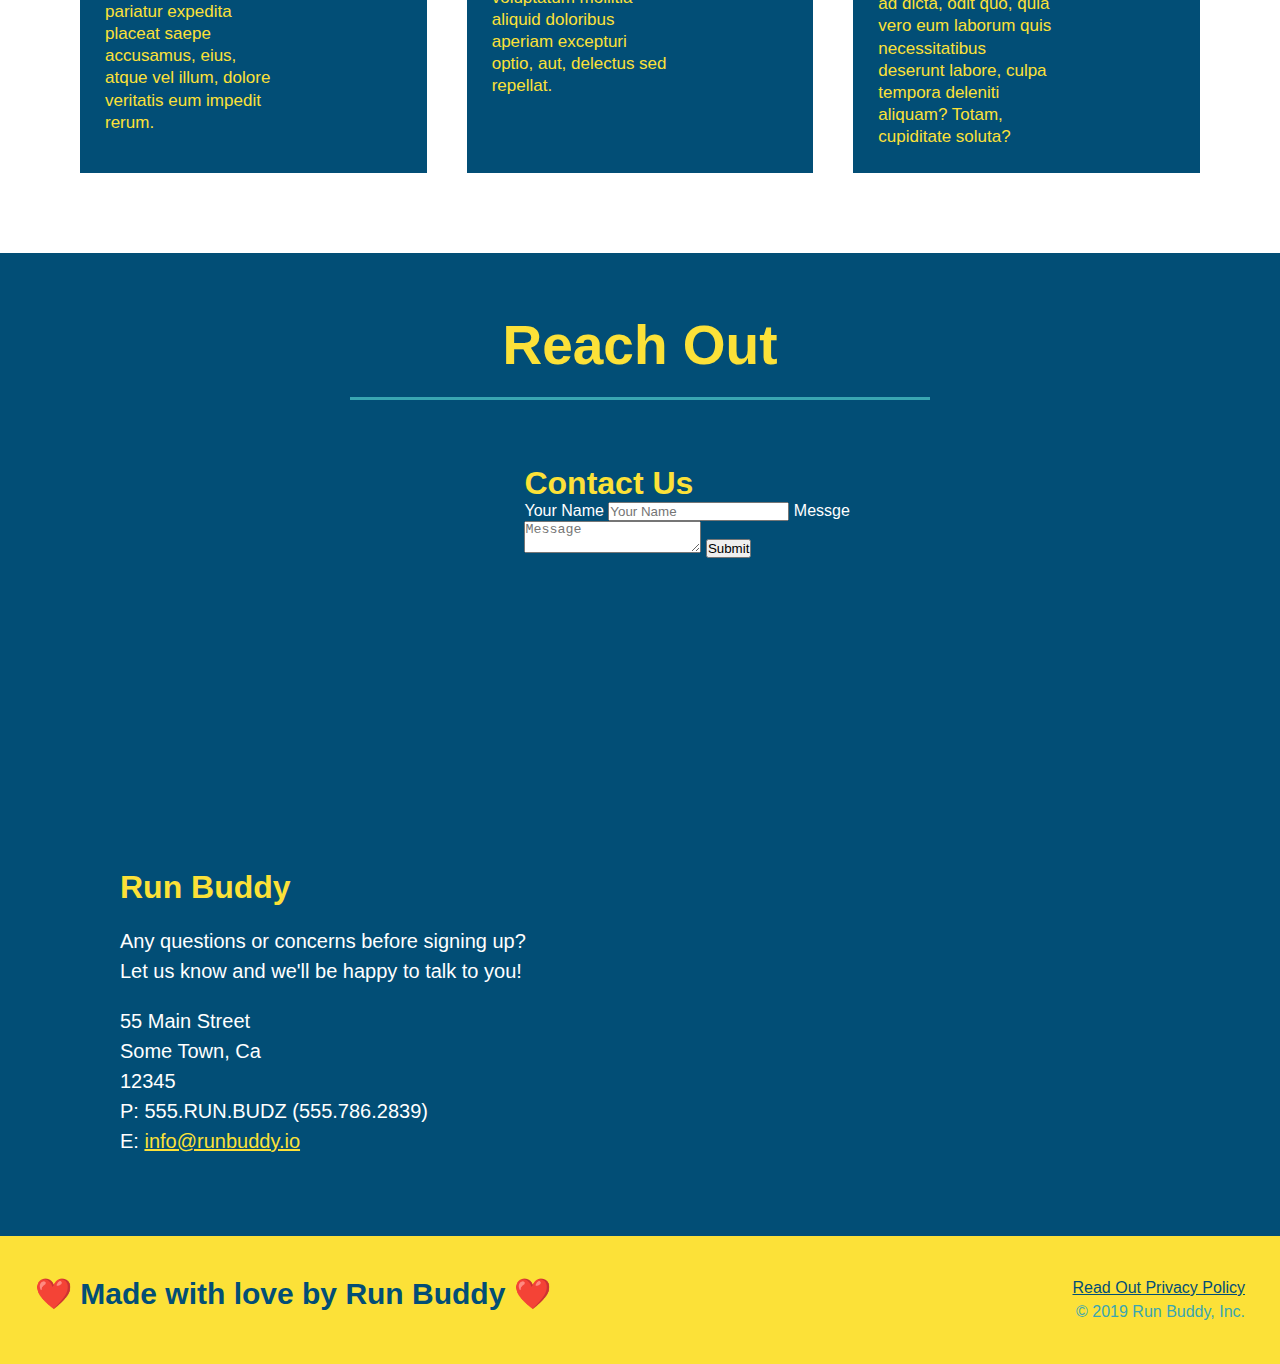
==== commit 11f57be5: "add flexbox to the trainers" ====
--- a/index.html
+++ b/index.html
@@ -150,43 +150,45 @@
             <!-- "Meet the Trainers" Section -->
 
             <!-- First trainer bio -->
-            <section id="your-trainers" class="trainers">
+            <section id="your-trainers">
                 <div class="flex-row">
                     <h2 class="section-title primary-border">Meet The Trainers</h2>
-                </div> 
+                </div>
+                <div class="trainers">    
                      <article class="trainer">
                         <img src="./assets/images/trainer-1.jpg" alt="Arron Stephens in his workout clothes, ready to pump iron "/>
-                        <div class="trainer-bio text-left">
-                            <h3>Arron Stephens</h3>
-                            <h4>Speed / Strength</h4>
+                        <div class="trainer-bio">
+                            <h3 class="trainer-name">Arron Stephens</h3>
+                            <h4 class="trainer-role">Speed / Strength</h4>
                             <p>
                                 Lorem ipsum dolor sit amet consectetur adipisicing elit. Pariatur beatae esse explicabo voluptates id assumenda. Et pariatur expedita placeat saepe accusamus, eius, atque vel illum, dolore veritatis eum impedit rerum.
                             </p>
                         </div>
                     </article>
-            <!-- Second trainer bio --> 
-            <article class="trainer">
-                <div class="trainer-bio text-right">
-                    <h3>Joanna GIll</h3>
-                    <h4>Endurance</h4>
-                    <p>
-                        Lorem ipsum dolor sit, amet consectetur adipisicing elit. Fugiat nemo temporibus maxime voluptates cupiditate iusto omnis ipsam sequi quo voluptatum mollitia aliquid doloribus aperiam excepturi optio, aut, delectus sed repellat.
-                    </p>
-                </div>
-                <img src="./assets/images/trainer-2.jpg" alt="Joanna Gill cooling off after a workout" />
-            </article>
+            <!-- Second trainer bio -->
+                    <article class="trainer">
+                        <img src="./assets/images/trainer-2.jpg" alt="Joanna Gill cooling off after a workout" />
+                        <div class="trainer-bio">
+                            <h3 class="trainer-name">Joanna GIll</h3>
+                            <h4 class="trainer-role">Endurance</h4>
+                            <p>
+                                Lorem ipsum dolor sit, amet consectetur adipisicing elit. Fugiat nemo temporibus maxime voluptates cupiditate iusto omnis ipsam sequi quo voluptatum mollitia aliquid doloribus aperiam excepturi optio, aut, delectus sed repellat.
+                            </p>
+                        </div>
+                    </article>
 
             <!-- Third trainer bio -->
-            <article class="trainer">
-                <img src="./assets/images/trainer-3.jpg" alt="Harry Smith wearing a headband and lifting comically small pink weights"/>
-                <div class="trainer-bio text-left">
-                    <h3>Harry "the Headband" Smith</h3>
-                    <h4>Strength</h4>
-                    <p>
-                        Lorem ipsum dolor, sit amet consectetur adipisicing elit. Veritatis, autem. Cum ad dicta, odit quo, quia vero eum laborum quis necessitatibus deserunt labore, culpa tempora deleniti aliquam? Totam, cupiditate soluta?
-                    </p>
-                </div>
-            </article>
+                    <article class="trainer">
+                        <img src="./assets/images/trainer-3.jpg" alt="Harry Smith wearing a headband and lifting comically small pink weights"/>
+                        <div class="trainer-bio">
+                            <h3 class="trainer-name">Harry "the Headband" Smith</h3>
+                            <h4 class="trainer-role">Strength</h4>
+                            <p>
+                                Lorem ipsum dolor, sit amet consectetur adipisicing elit. Veritatis, autem. Cum ad dicta, odit quo, quia vero eum laborum quis necessitatibus deserunt labore, culpa tempora deleniti aliquam? Totam, cupiditate soluta?
+                            </p>
+                        </div>
+                    </article>
+                </div>
             </section>
 
             <!--"reach out" Section -->
--- a/assets/css/style.css
+++ b/assets/css/style.css
@@ -204,21 +204,27 @@
     color: #024e76;
 }
 
+.trainers {
+    width: 100%;
+    margin: 0 auto;
+    display: flex;
+    flex-wrap: wrap;
+    justify-content: space-around;
+}
+
 .trainer {
-    overflow: auto;
-    width: 900px;
-    margin: 0 auto 30px auto;
+    flex: 1;
+    margin: 20px;
     background: #024e76;
     color: #fce138;
 }
 .trainer img {
-    width: 35%;
-    float: left;
+    width: 100%;
 }
 .trainer-bio {
-    padding: 35px;
-    float: left;
+    padding: 25px;
     width: 65%;
+    line-height: 1.3;
 }
 .text-left {
     text-align: left;
@@ -227,17 +233,15 @@
     text-align: right;
 }
 .trainer-bio h3 {
-    font-size: 32px;
-    margin-bottom: 8px
+    font-size: 28px;
 }
 .trainer-bio h4 {
     font-weight: lighter;
-    font-size: 26px;
-    margin-bottom: 25px;
+    font-size: 22px;
+    margin-bottom: 15px;
 }
 .trainer-bio p {
     font-size: 17px;
-    line-height: 1.3;
 }
 /* MEET THE TRAINERS SECTION ENDS */
 
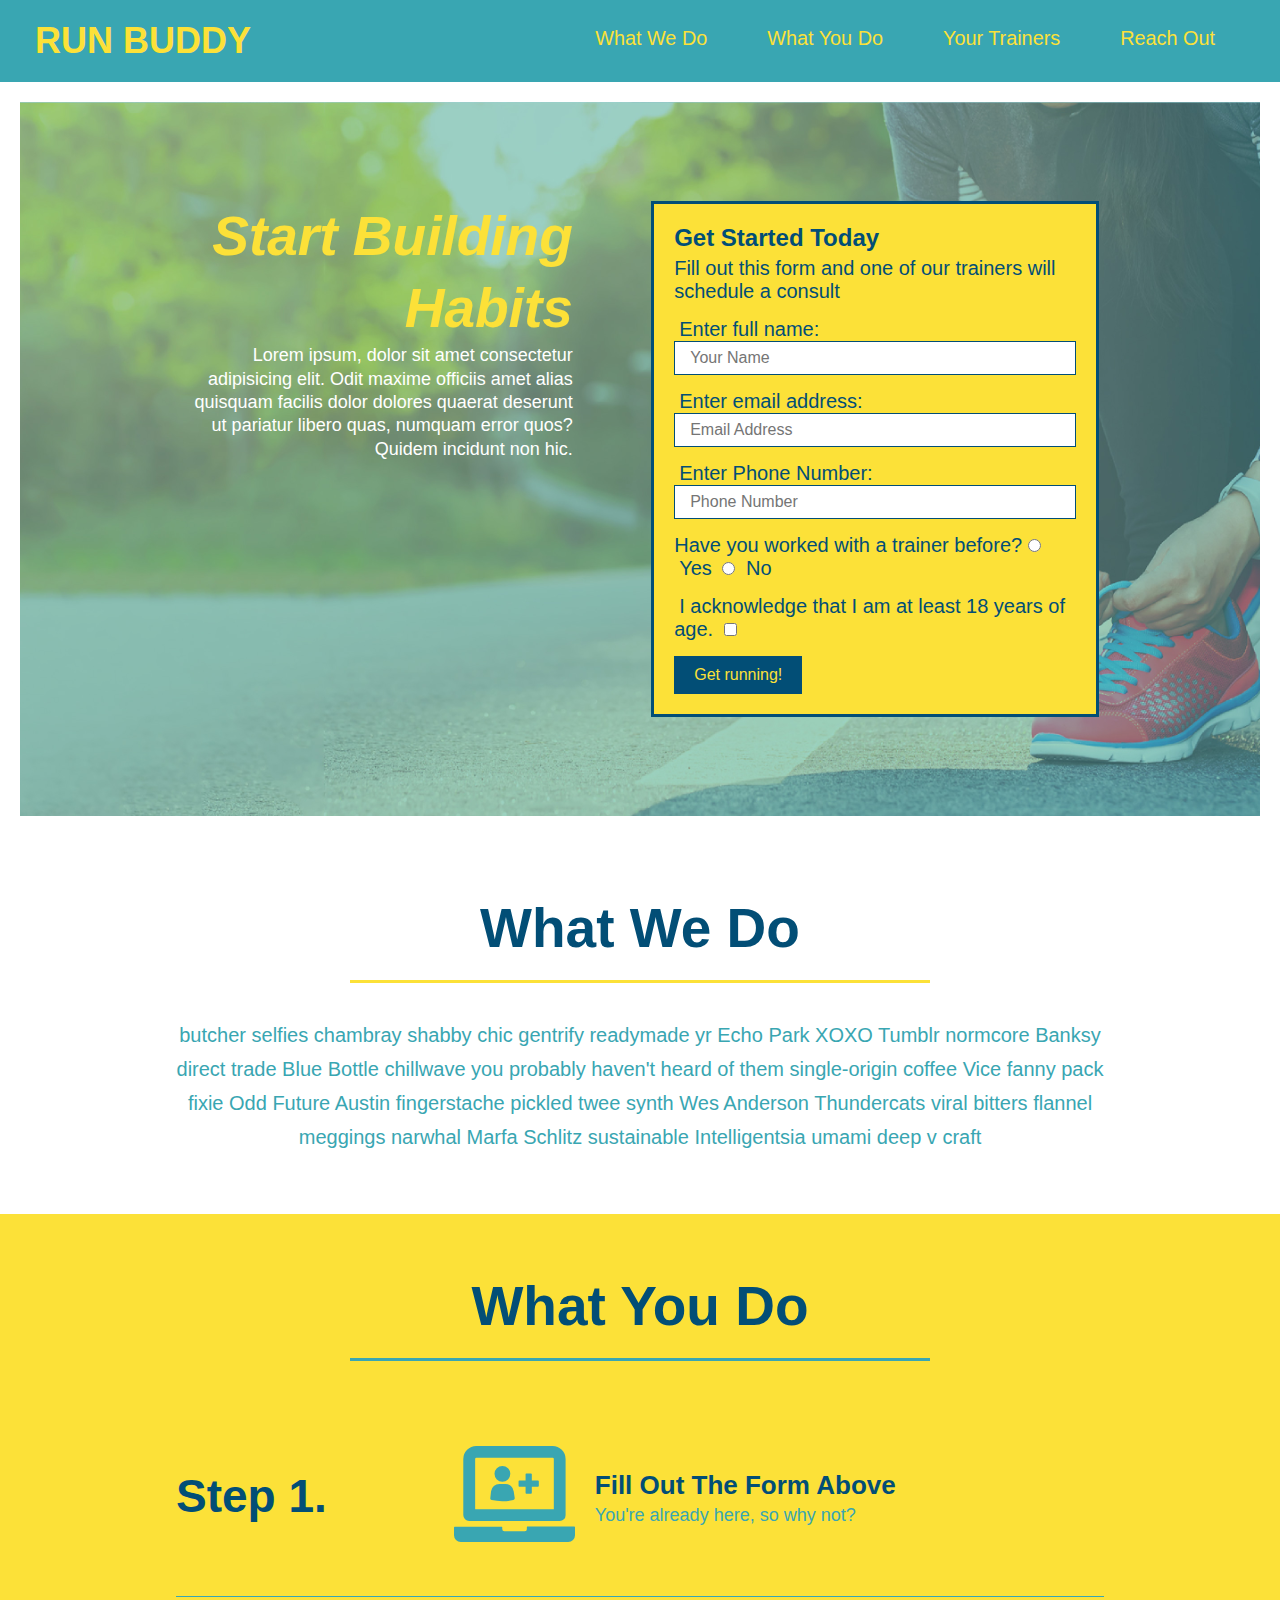
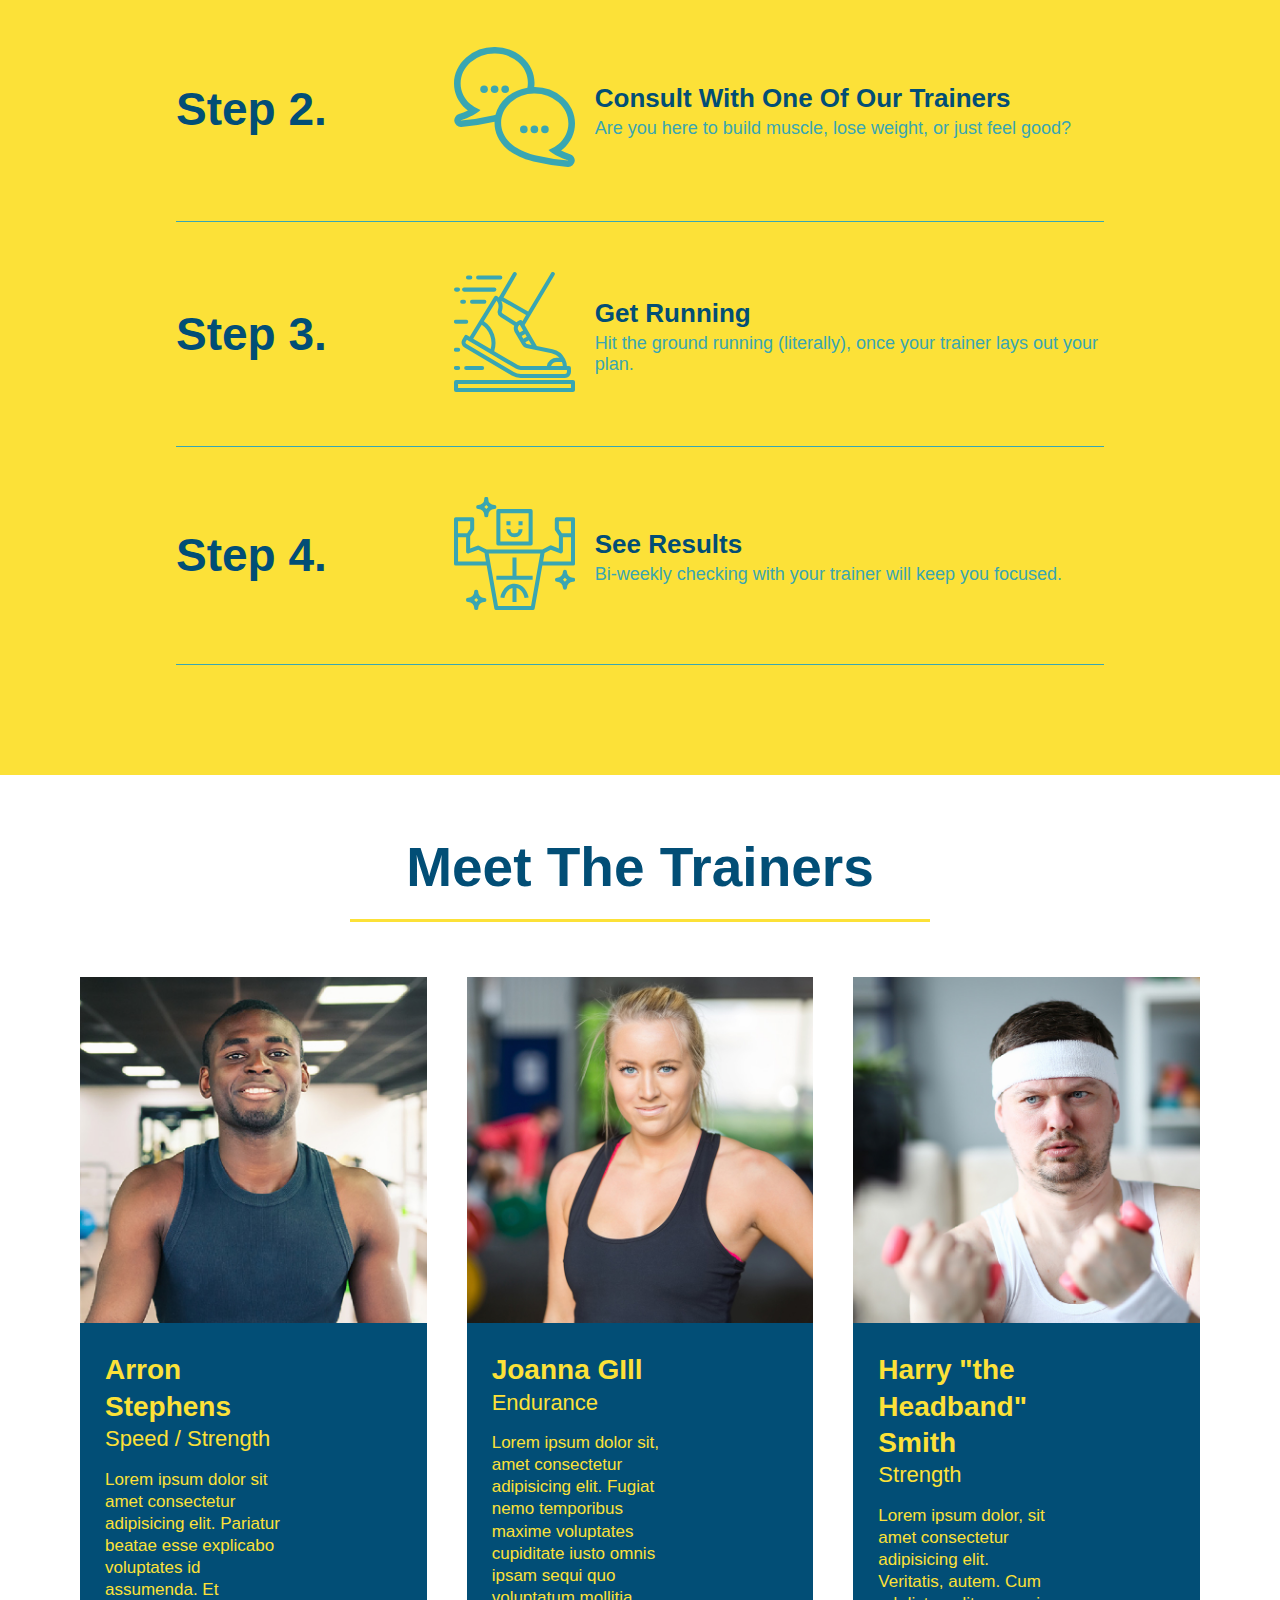
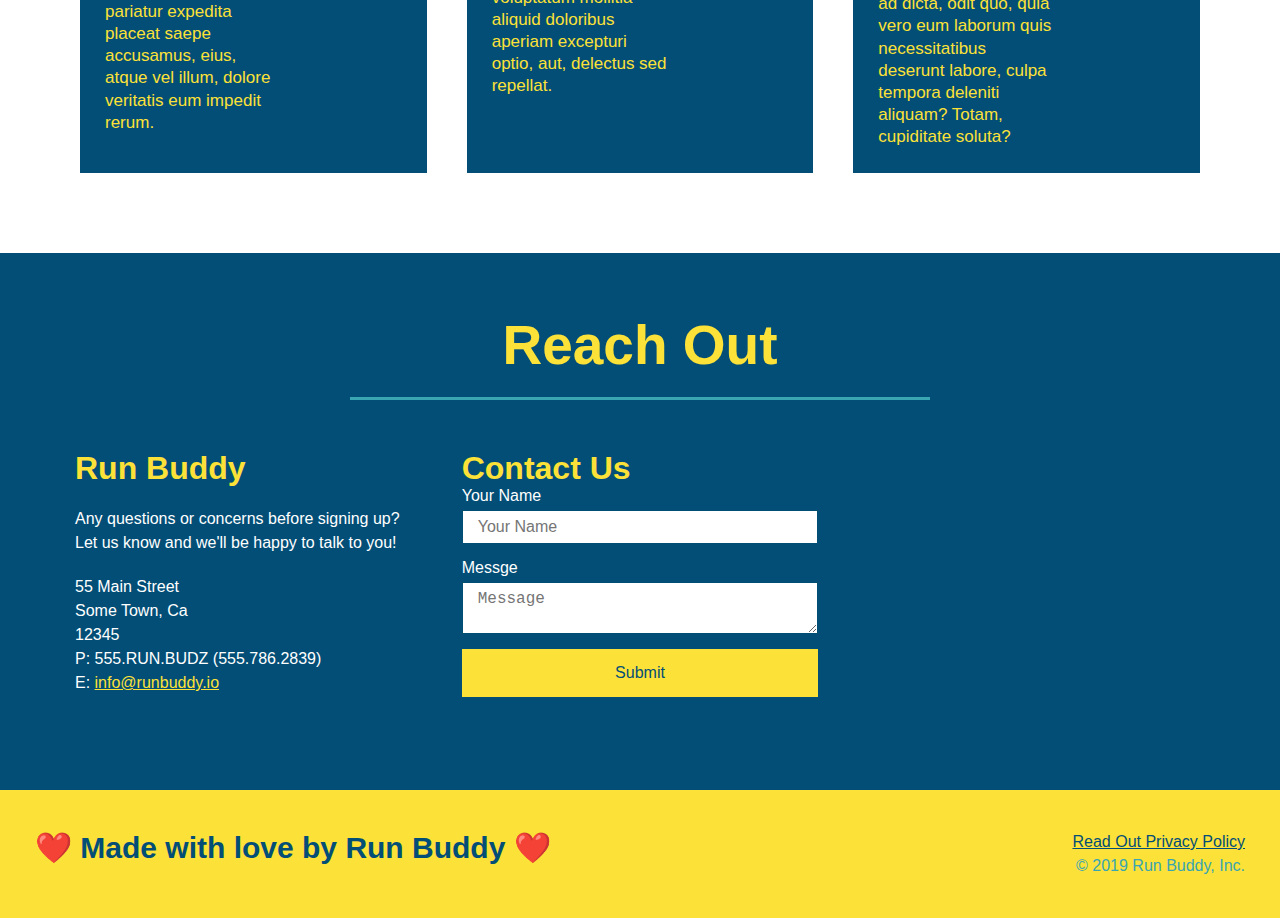
==== commit 02b8ba1c: "add flexbox to reachout" ====
--- a/index.html
+++ b/index.html
@@ -197,27 +197,14 @@
                     <h2 class="section-title secondary-border">Reach Out</h2>
                 </div>
                 <div class="contact-info">
-                    <iframe src="https://www.google.com/maps/embed?pb=!1m18!1m12!1m3!1d3159.937062045491!2d-77.4628690497613!3d37.62716822831306!2m3!1f0!2f0!3f0!3m2!1i1024!2i768!4f13.1!3m3!1m2!1s0x89b1160d09ade753%3A0x6dfec6839e5a9cee!2s7529%20Landsworth%20Ave%2C%20Richmond%2C%20VA%2023228!5e0!3m2!1sen!2sus!4v1638098747255!5m2!1sen!2sus" style="border:0;" allowfullscreen="" loading="lazy">
-                    </iframe>
-                    <div class="contact-form">
-                        <h3>Contact Us</h3>
-                        <form>
-                            <label for="contact-name">Your Name</label>
-                            <input type="text" id="contact-name" placeholder="Your Name">
-
-                            <label for="contact message">Messge</label>
-                            <textarea id="contact-message" placeholder="Message"></textarea>
-
-                            <button type="submit">Submit</button>
-                        </form>
-                    </div>
                     <div>
                         <h3>Run Buddy</h3>
                         <p>
                             Any questions or concerns before signing up?
-                            <br />
+                            <br>
                             Let us know and we'll be happy to talk to you!
                         </p>
+
                         <address>
                             55 Main Street <br />
                             Some Town, Ca <br />
@@ -225,7 +212,25 @@
                             P: 555.RUN.BUDZ (555.786.2839)<br />
                             E: <a href="mailto:info@runbuddy.io">info@runbuddy.io</a>
                         </address>
-                    </div>
+
+                    </div>
+                    
+                    <div class="contact-form">
+                        <h3>Contact Us</h3>
+                        <form>
+                            <label for="contact-name">Your Name</label>
+                            <input type="text" id="contact-name" placeholder="Your Name">
+
+                            <label for="contact message">Messge</label>
+                            <textarea id="contact-message" placeholder="Message"></textarea>
+
+                            <button type="submit">Submit</button>
+                        </form>
+                    </div>
+
+                    <iframe src="https://www.google.com/maps/embed?pb=!1m18!1m12!1m3!1d3159.937062045491!2d-77.4628690497613!3d37.62716822831306!2m3!1f0!2f0!3f0!3m2!1i1024!2i768!4f13.1!3m3!1m2!1s0x89b1160d09ade753%3A0x6dfec6839e5a9cee!2s7529%20Landsworth%20Ave%2C%20Richmond%2C%20VA%2023228!5e0!3m2!1sen!2sus!4v1638098747255!5m2!1sen!2sus" style="border:0;" allowfullscreen="" loading="lazy">
+                    </iframe>
+                    
                 </div>
             </section>
 
--- a/assets/css/style.css
+++ b/assets/css/style.css
@@ -253,16 +253,19 @@
 .contact h2 {
     color:#fce138
 }
-.contact-info iframe {
-    width: 400px;
-    height: 400px;
-}
+
+.contact-info {
+    display: flex;
+    justify-content: space-between;
+    flex-wrap: wrap;
+}
+
+.contact-info > * {
+    flex: 1;
+    margin: 15px;
+}
+
 .contact-info div {
-    width: 410px;
-    display: inline-block;
-    vertical-align: top;
-    text-align: left;
-    margin: 30px 0 0 60px;
     color: white;
 }
 .contact-info h3 {
@@ -272,12 +275,35 @@
 .contact-info p, .contact-info address {
     margin: 20px 0;
     line-height: 1.5;
-    font-size: 20px;
+    font-size: 16px;
     font-style: normal;
 }
 .contact-info a {
     color: #fce138;
 }
+
+.contact-form input, .contact-form textarea {
+    border: 1px solid #024e76;
+    display: block;
+    padding: 7px 15px;
+    font-size: 16px;
+    color: #024e76;
+    width: 100%;
+    margin-bottom: 15px;
+    margin-top: 5px;
+}
+
+.contact-form button {
+    width: 100%;
+    border: none;
+    background: #fce138;
+    color: #024e76;
+    text-align: center;
+    padding: 15px 0;
+    font-size: 16px;
+}
+
+
 
 /* REACH OUT STYLERS END */
 
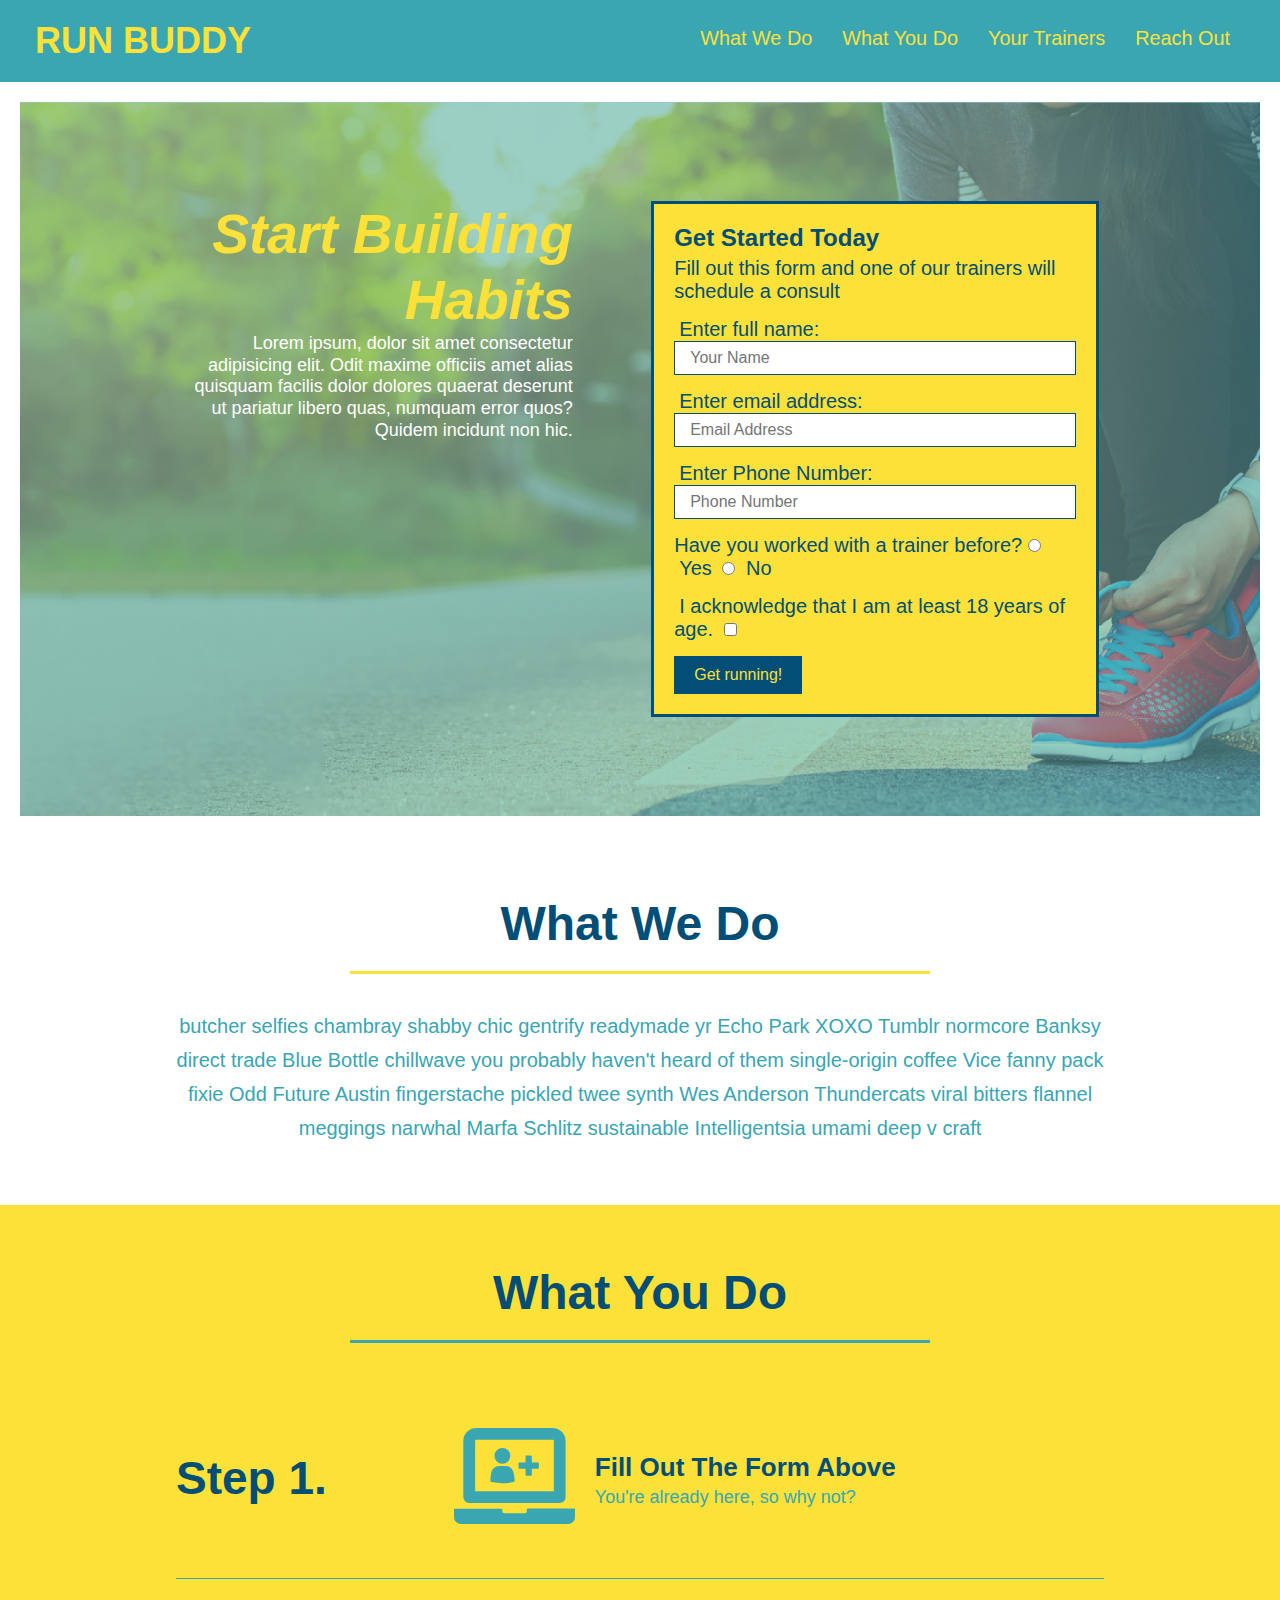
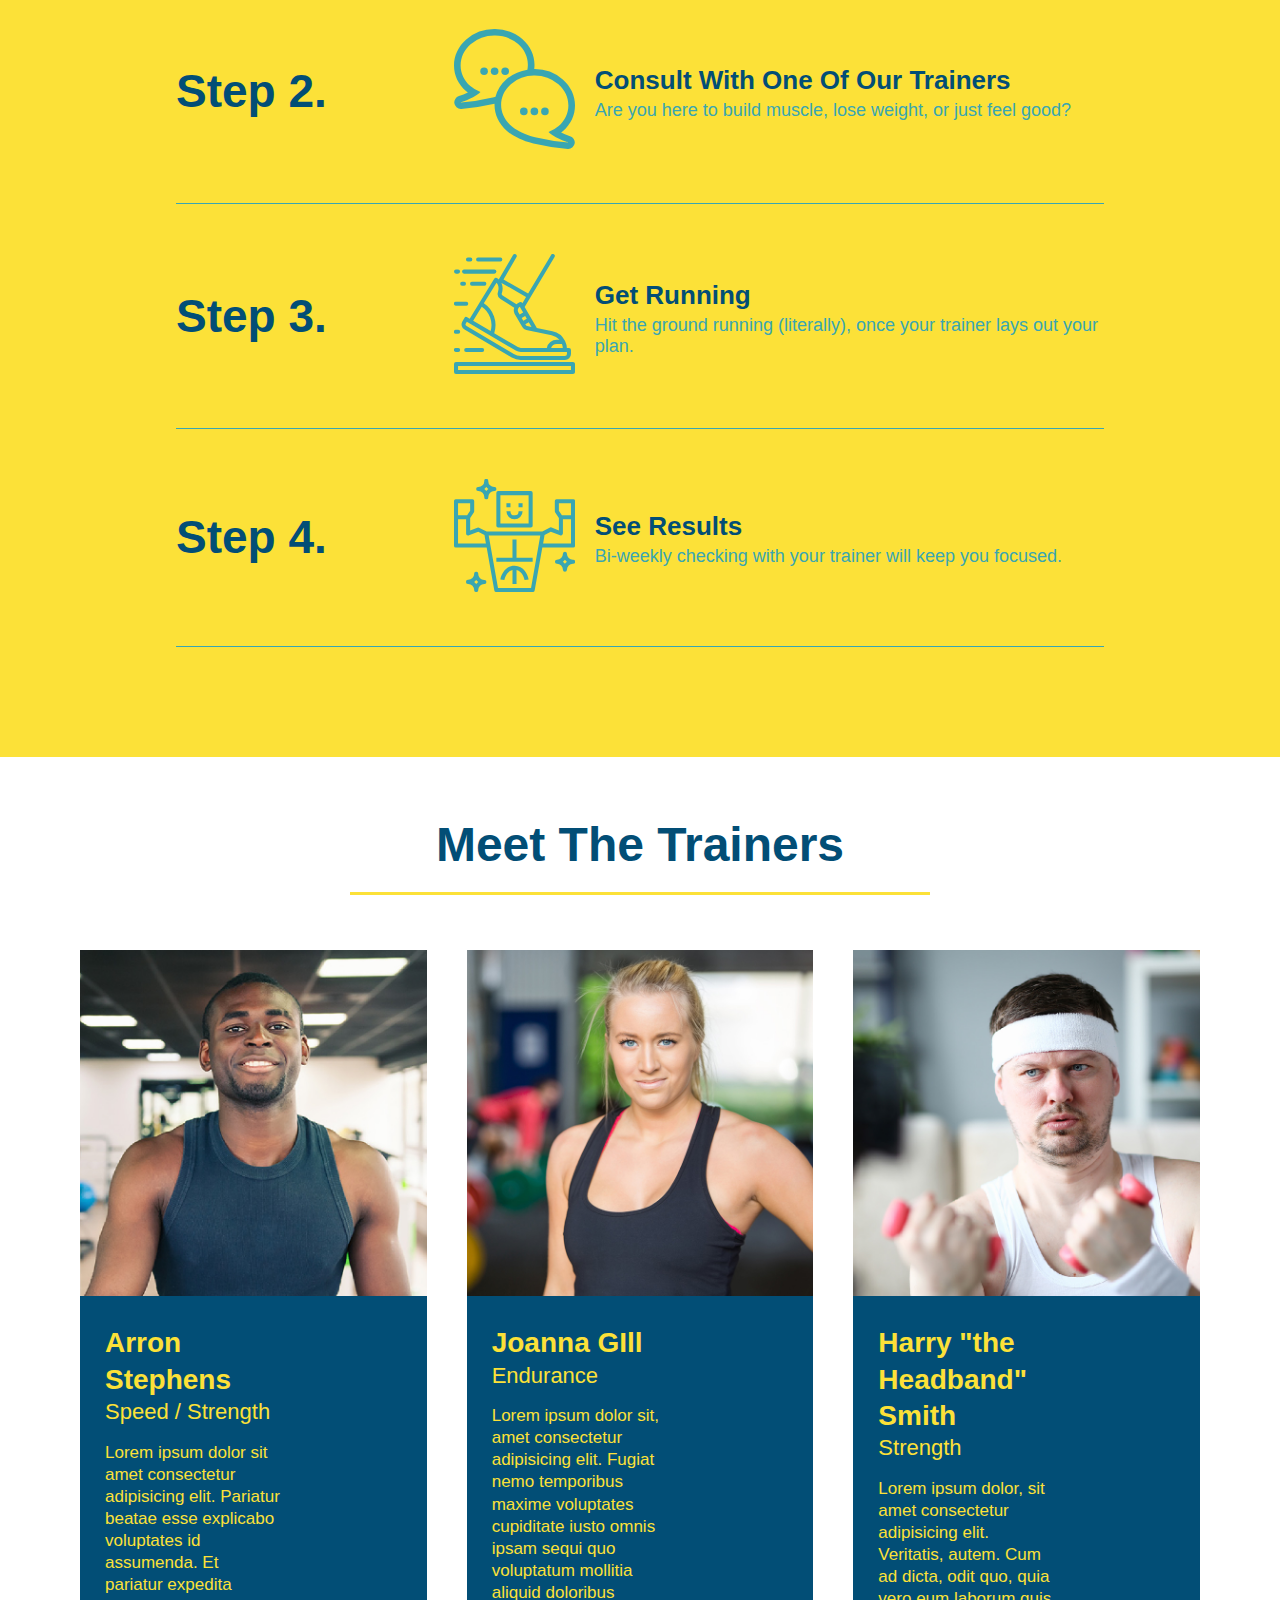
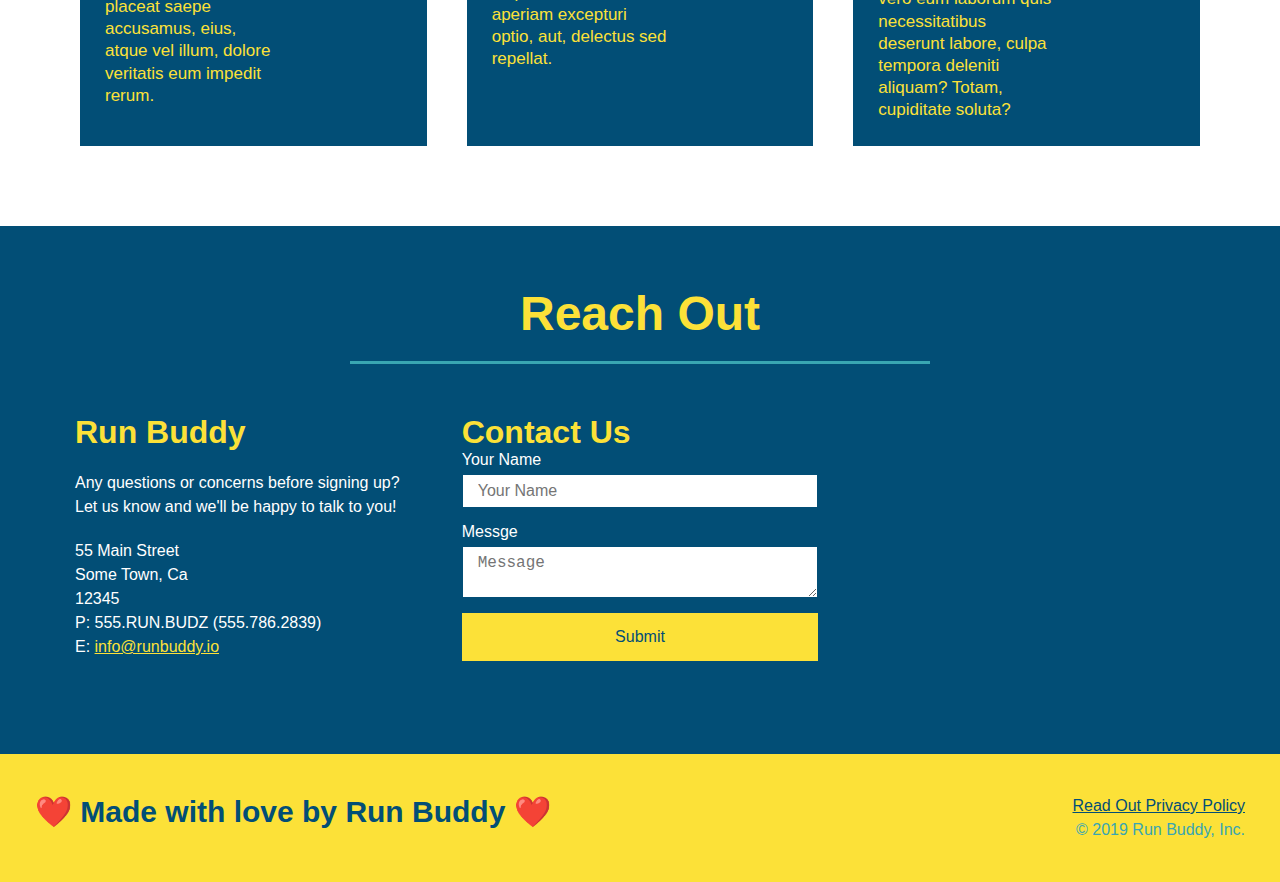
==== commit 489ec21e: "add media query" ====
--- a/index.html
+++ b/index.html
@@ -4,6 +4,7 @@
                 <meta charset="UTF-8" />
                 <title>RUN BUDDY</title>
             <link rel="stylesheet" href="./assets/css/style.css"/>
+            <meta name="viewport" content="width=device-width, initial-scale=1.0" />
         </head>
         <body>
             <!-- navigation -->
--- a/assets/css/style.css
+++ b/assets/css/style.css
@@ -42,7 +42,7 @@
     list-style: none;
 }
 header nav ul li a {
-    margin: 0 30px;
+    padding: 10px 15px;
     font-weight: lighter;
     font-size: 1.55vw;
 }
@@ -71,6 +71,7 @@
 }
 /* Hero Style Start */
 .hero {
+    align-items: flex-start;
     background-image: url("../images/hero-bg.jpeg");
     background-size: cover;
     background-position: center;
@@ -93,7 +94,7 @@
     margin: 3.5%;
     color: #fff;
     font-size: 18px;
-    line-height: 1.3;
+    line-height: 1.2;
 }
 
 .hero-cta h2 {
@@ -145,7 +146,7 @@
     text-align: center;
     margin: 0 auto 35px auto;
     width: 50%;
-    font-size: 55px;
+    font-size: 48px;
     color: #024e76;
     border-bottom: 3px solid;
 }
@@ -321,4 +322,28 @@
 
 .flex-row {
     display: flex;
+}
+
+/*  MEDIA QUERY FOR SMALLER DESKTOP SCREENS AND SMALLER */
+@media screen and (max-width: 980px) {
+    header h1 a {
+        /*this will be aplied on any screen smaller that 980px */
+        
+    }
+}
+
+/*  MEDIA QUERY FOR TABLETS AND SMALLER */
+@media screen and (max-width: 768px) {
+    header h1 {
+        /* this will be applied on any screen between 786px and 575px */
+        
+    }
+}
+
+/*  MEDIA QUERY FOR MOBILE PHONES AND SMALLER */
+@media scren and (max-width: 575px) {
+    header h1 {
+        /*this will be applied on any screen smaller than 575px */
+       
+    }
 }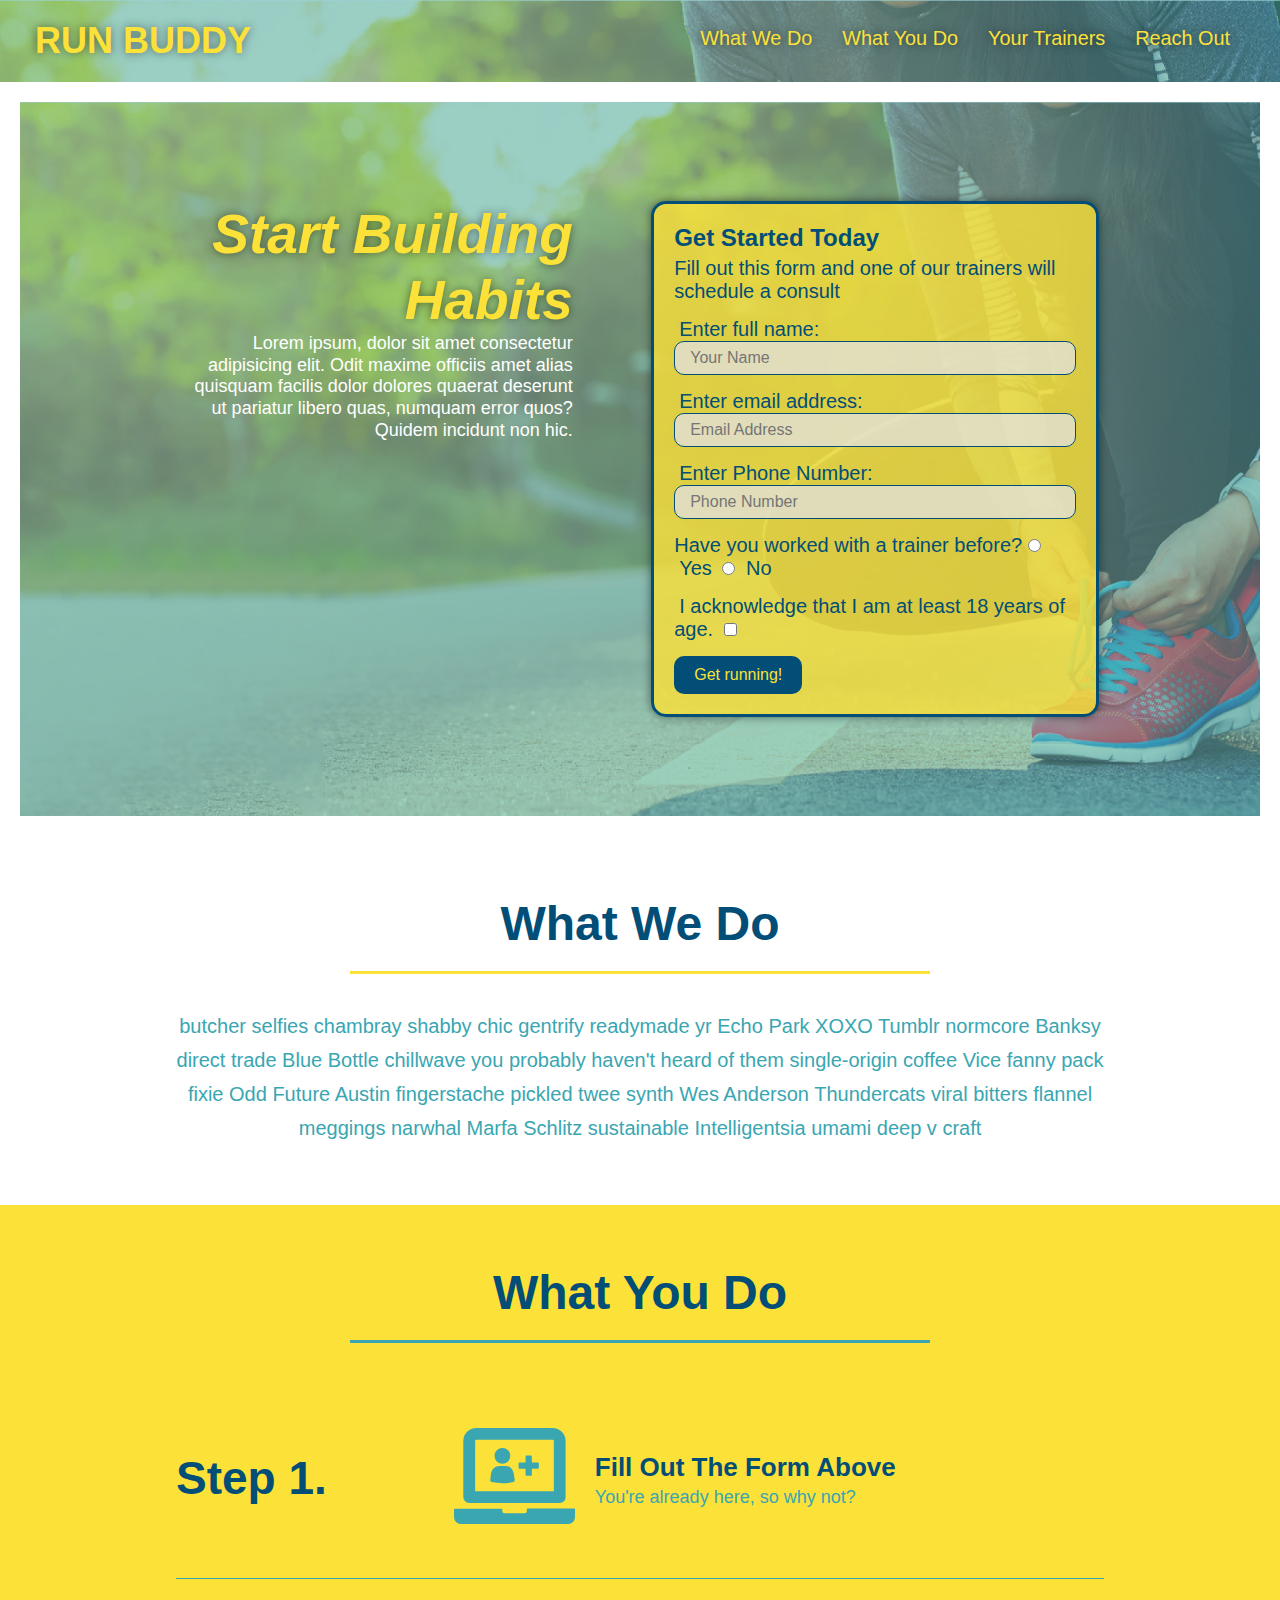
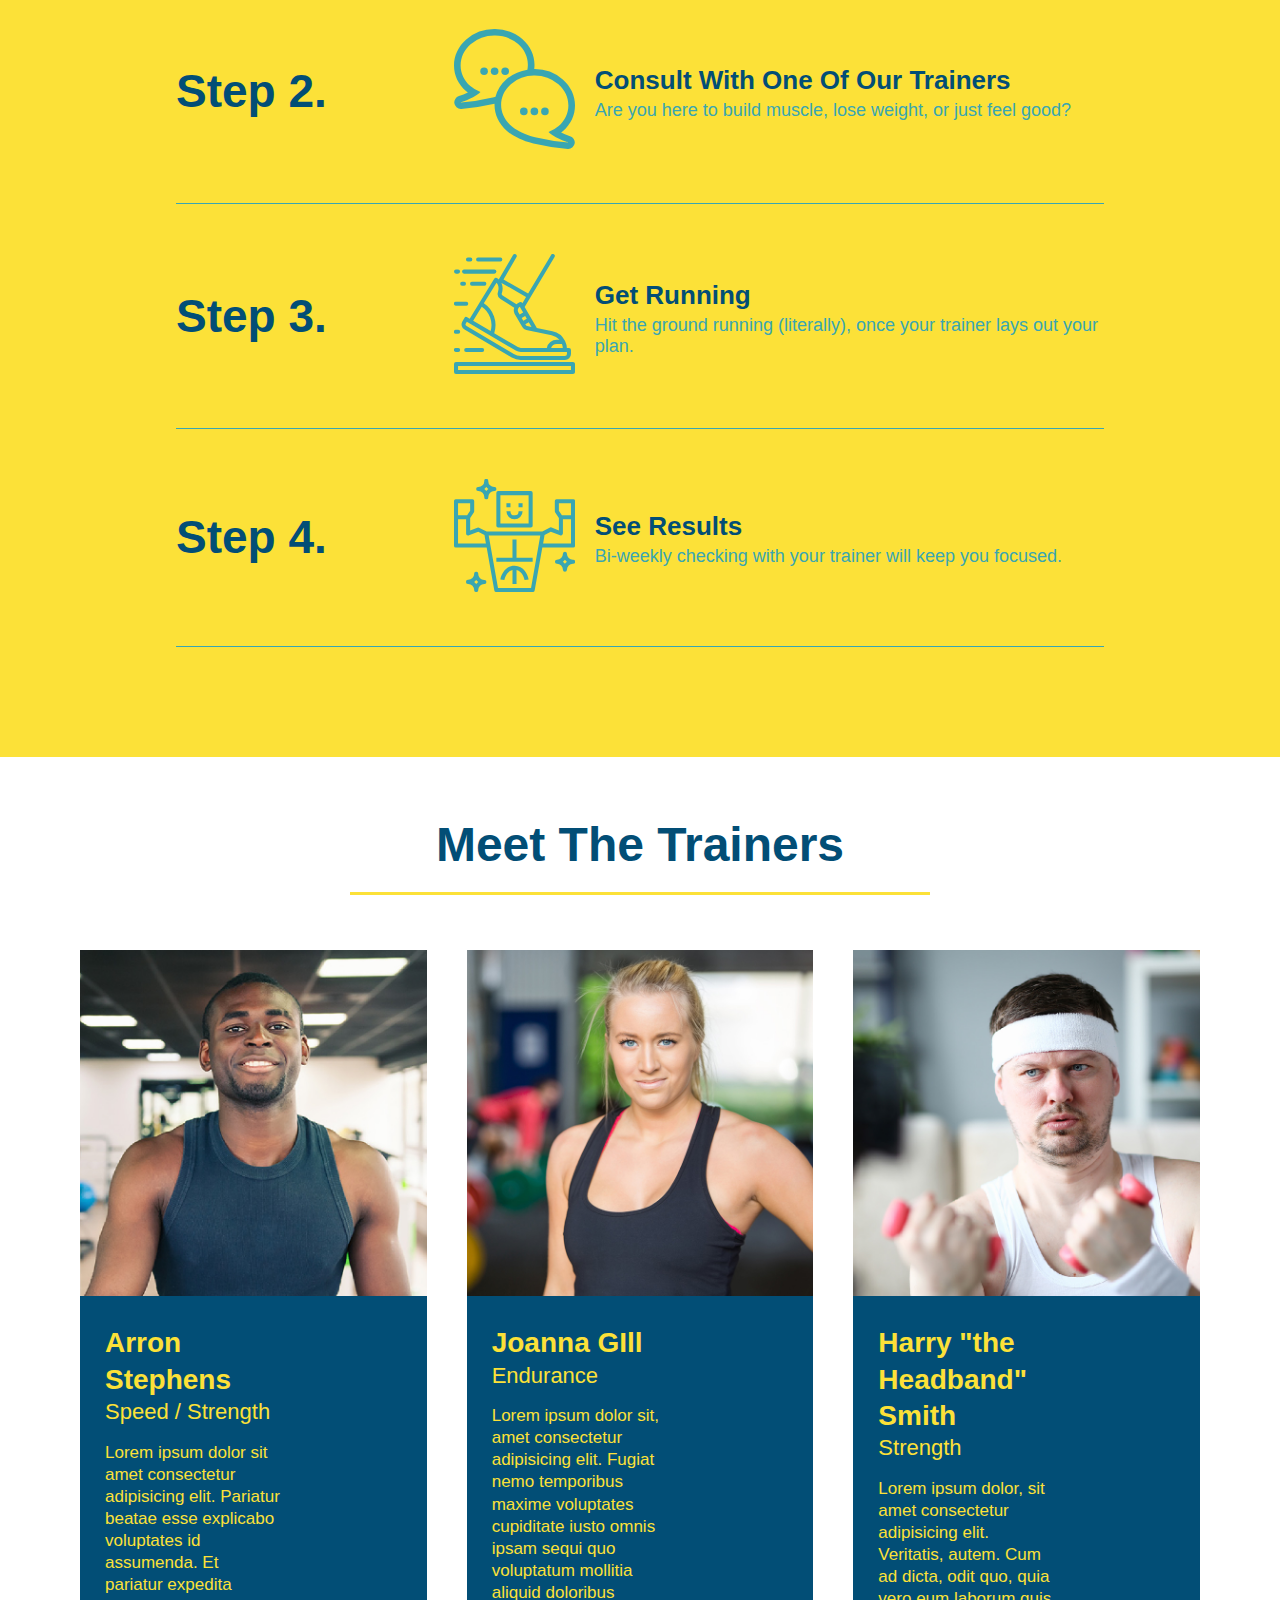
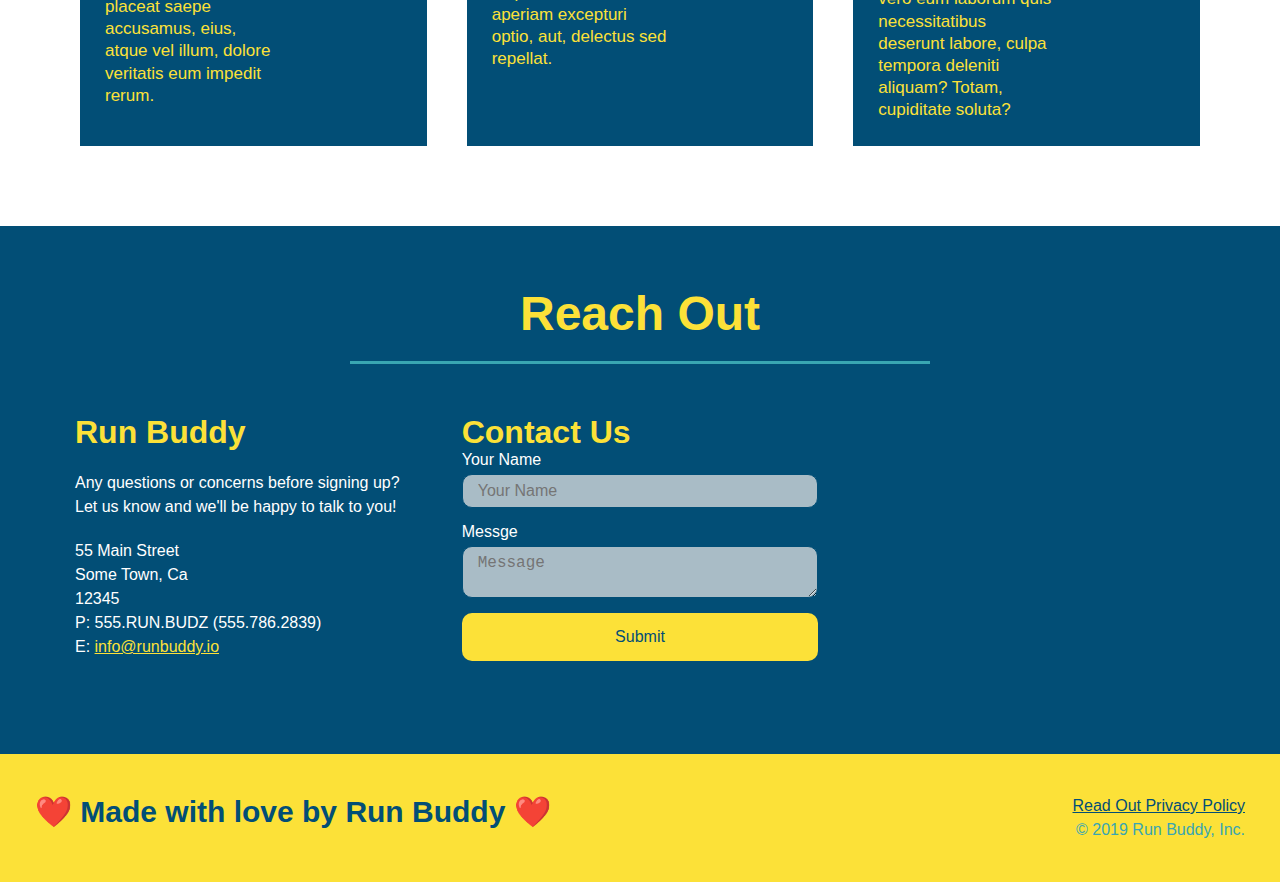
==== commit 0ce36e9f: "visual aesthetics" ====
--- a/index.html
+++ b/index.html
@@ -88,7 +88,7 @@
                 <div class="flex-row">
                     <h2 class="section-title secondary-border">What You Do</h2>
                 </div>
-                <div>
+                    <div>
                     <div class="step">
                         <h3>Step 1.</h3>
                         <div class="step-info">
@@ -101,9 +101,9 @@
                             </div>
                         </div>
                     </div>
-                </div>
-
-                <div>
+                    </div>
+
+                    <div>
                     <div class="step">
                         <h3>Step 2.</h3>
                         <div class="step-info">
@@ -116,9 +116,9 @@
                             </div>
                         </div>
                     </div>
-                </div>
-
-                <div>
+                    </div>
+
+                    <div>
                     <div class="step">
                         <h3>Step 3.</h3>
                         <div class="step-info">
@@ -131,9 +131,9 @@
                             </div>
                         </div>
                     </div>
-                </div>
-
-                <div>
+                    </div>
+
+                    <div>
                     <div class="step">
                         <h3>Step 4.</h3>
                         <div class="step-info">
@@ -146,7 +146,7 @@
                             </div>
                         </div>
                     </div>
-                </div>
+                    </div>
             </section>
             <!-- "Meet the Trainers" Section -->
 
--- a/assets/css/style.css
+++ b/assets/css/style.css
@@ -10,17 +10,26 @@
 }
 /* apply styles to header */
 header {
+    position: -webkit-sticky;
+    position: sticky;
+    top: 0;
     display: flex;
     justify-content: space-between;
     flex-wrap: wrap;
     padding: 20px 35px;
     background-color: #39a6b2;
+    background-image: url("../images/hero-bg.jpeg");
+    background-size: cover;
+    background-position: center;
+    background-attachment: fixed;
+    background-position: 80%;
 }
 header h1 {
     font-weight: bold;
     font-size: 36px;
     color: #fce138;
     margin: 0;
+    text-shadow: 0 0 10px rgba(0, 0, 0, 0.5);
 }
 
 header a {
@@ -45,7 +54,16 @@
     padding: 10px 15px;
     font-weight: lighter;
     font-size: 1.55vw;
-}
+    text-shadow: 0 0 10px rgba(0, 0, 0, 0.5);
+}
+
+header nav ul li a:hover {
+    background: #fce138;
+    color: #024e76;
+    border-radius: 15px;
+    text-shadow: none;
+}
+
 footer {
     display: flex;
     justify-content: space-between;
@@ -81,11 +99,13 @@
 }
 .hero-form {
     color: #024e76;
-    background-color: #fce138;
+    background-color: rgba(252, 225, 56, 0.8);
     padding: 20px;
     border: solid 3px #024e76;
     width: 40%;
     margin: 3.5%;
+    box-shadow: 0 0 10px rgba(0, 0, 0, 0.5);
+    border-radius: 15px;
 }
 
 .hero-cta {
@@ -101,6 +121,7 @@
     font-style: italic;
     font-size: 55px;
     color: #fce138;
+    text-shadow: 0 0 10px rgba(0, 0, 0, 0.5);
 }
 
 .hero-form h3 {
@@ -118,7 +139,15 @@
     color: #024e76;
     width: 100%;
     margin-bottom: 15px;
-}
+    border-radius: 10px;
+    background-color: rgba(225,225,225, 0.75)
+}
+
+.form-input:focus {
+    background-color: rgba(255,255,255, 1);
+    outline: none;
+}
+
 .hero-form label {
     margin: 0 5px;
 }
@@ -128,6 +157,11 @@
     border: none;
     padding: 10px 20px;
     font-size: 16px;
+    border-radius: 10px;
+}
+
+.hero-form button:hover {
+    background-color: #39a6b2;
 }
 
 .intro p {
@@ -161,11 +195,14 @@
     margin: 50px auto;
     padding-bottom: 50px;
     width: 80%;
-    border-bottom: 1px solid #39a6b2;
     display: flex;
     flex-wrap: wrap;
     align-items: center;
     justify-content: space-between;
+}
+
+.step:last-child {
+    border-bottom: 1px solid #39a6b2;
 }
 
 .step-info {
@@ -292,6 +329,13 @@
     width: 100%;
     margin-bottom: 15px;
     margin-top: 5px;
+    border-radius: 10px;
+    background-color: rgba(225,225,225, 0.75);
+}
+
+.contact-form input:focus {
+    background-color: rgba(255,255,255, 1);
+    outline: none;
 }
 
 .contact-form button {
@@ -302,8 +346,13 @@
     text-align: center;
     padding: 15px 0;
     font-size: 16px;
-}
-
+    border-radius: 10px;
+}
+
+.contact-form button:hover {
+    color: #fce138;
+    background: #39a6b2;
+}
 
 
 /* REACH OUT STYLERS END */
@@ -326,24 +375,90 @@
 
 /*  MEDIA QUERY FOR SMALLER DESKTOP SCREENS AND SMALLER */
 @media screen and (max-width: 980px) {
-    header h1 a {
-        /*this will be aplied on any screen smaller that 980px */
-        
+    header {
+        position: relative;
+        padding-bottom: 0;
+        justify-content: center;
+    }
+    header h1 {
+        width: 100%;
+        justify-content: center;
+    }
+    header nav ul {
+        margin-top: 20px;
+        width: 100%;
+        justify-content: center;
+    }
+    header nav ul li a {
+        font-size: 20px;
+    }
+    footer h2, footer div {
+        text-align: center;
+        width: 100%;
+    }
+    .hero-cta, .hero-form {
+        width: 100%;
+    }
+    .hero-cta {
+        text-align: center;
+    }
+    .section-title {
+        width: 80%
+    }
+    .trainer {
+        flex: 0 70;
+    }
+    .content-info iframe {
+        flex: 1 100%;
     }
 }
 
 /*  MEDIA QUERY FOR TABLETS AND SMALLER */
 @media screen and (max-width: 768px) {
-    header h1 {
-        /* this will be applied on any screen between 786px and 575px */
-        
-    }
+  section {
+      padding: 30px 15px;
+  }
+  .step h3 {
+      flex: 1 100%;
+      text-align: center;
+  }
+  .step-info {
+      flex: 2 100%;
+      text-align: center;
+      justify-content: center;
+  }
+  .step-img {
+      flex: 0 32%;
+      margin-right: 0;
+      margin-top: 15px;
+      margin-bottom: 15px;
+  }
+  .step-text {
+      flex: 100%;
+  }
 }
 
 /*  MEDIA QUERY FOR MOBILE PHONES AND SMALLER */
 @media scren and (max-width: 575px) {
-    header h1 {
-        /*this will be applied on any screen smaller than 575px */
-       
-    }
+  .hero-form buttom {
+    width: 100%;
+  }
+  .section-title {
+      width: 95%;
+  }
+  .into p {
+      width: 100%;
+  }
+  .trainer {
+      flex: 0 100%;
+  }
+  .contact-info {
+      text-align: center;
+  }
+  .contact-info > * {
+      flex: 0 100%;
+  }
+  .contact-form {
+      order: 3;
+  }
 }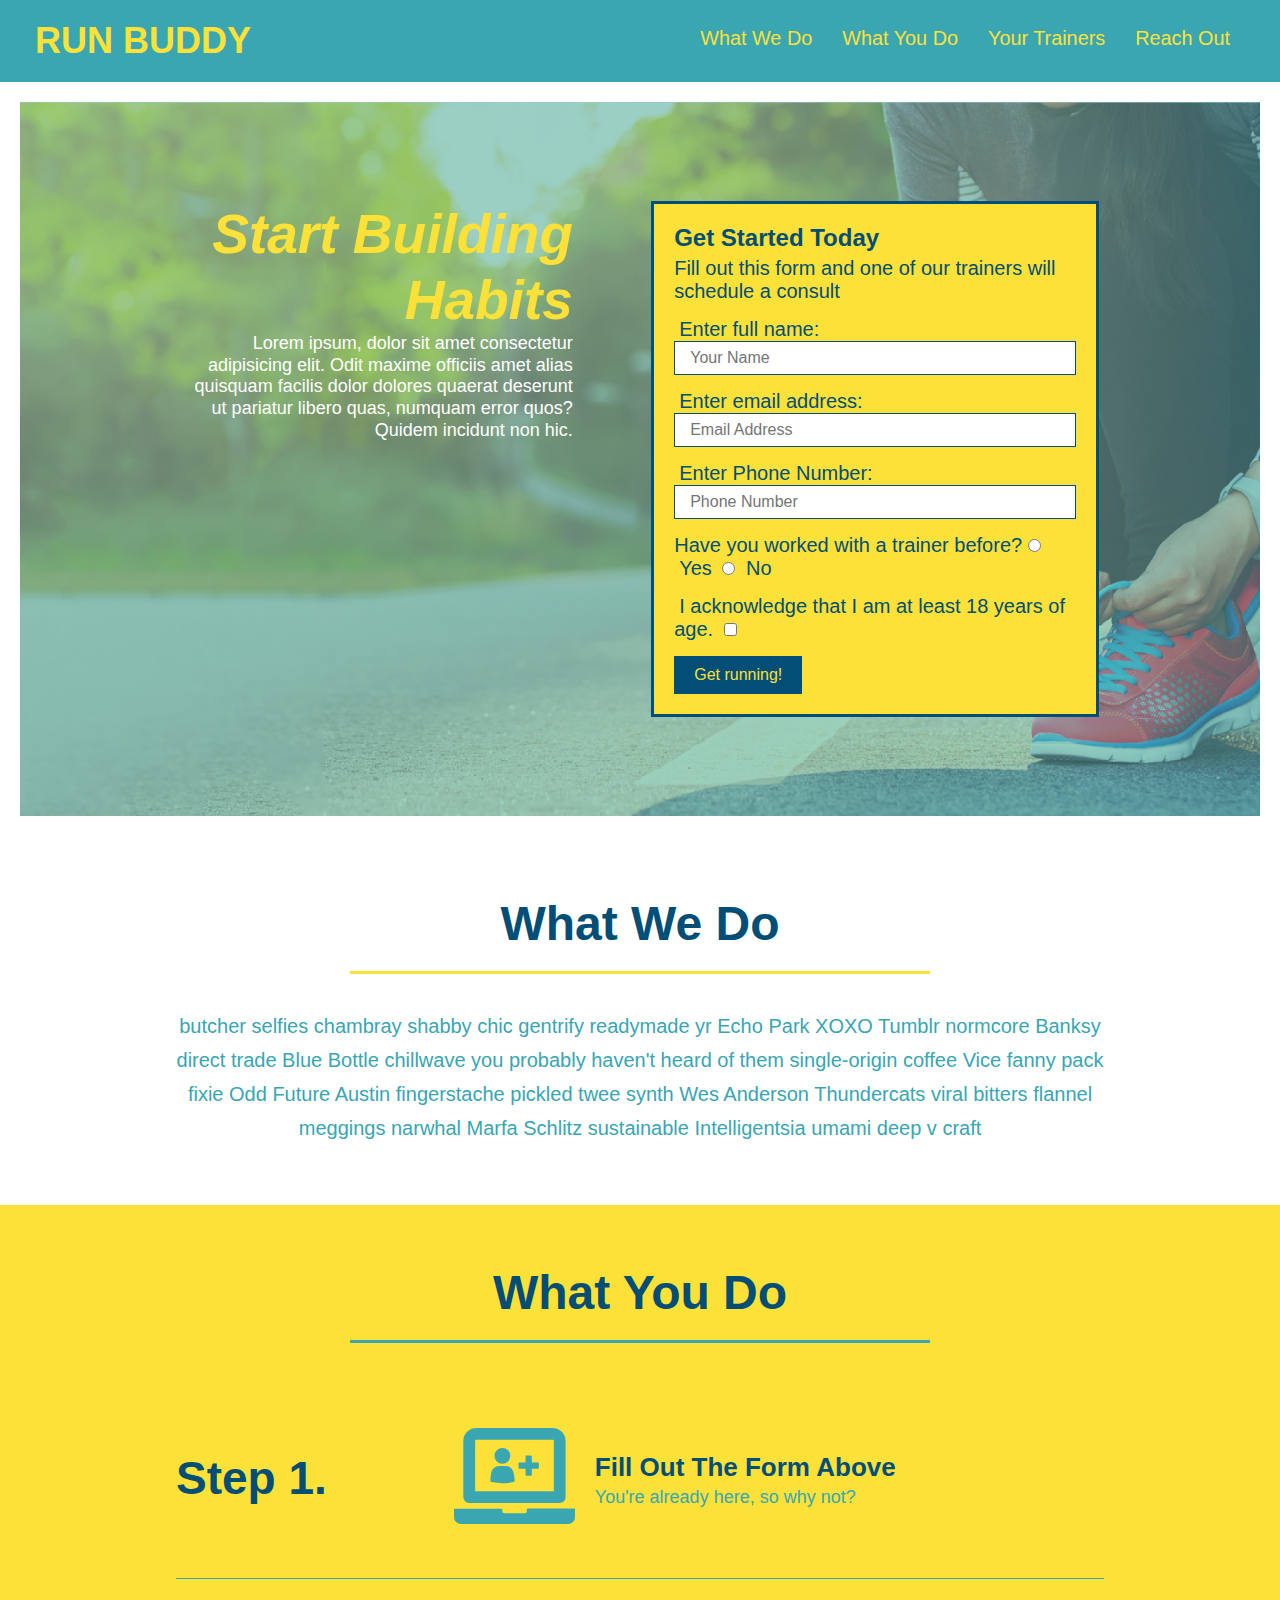
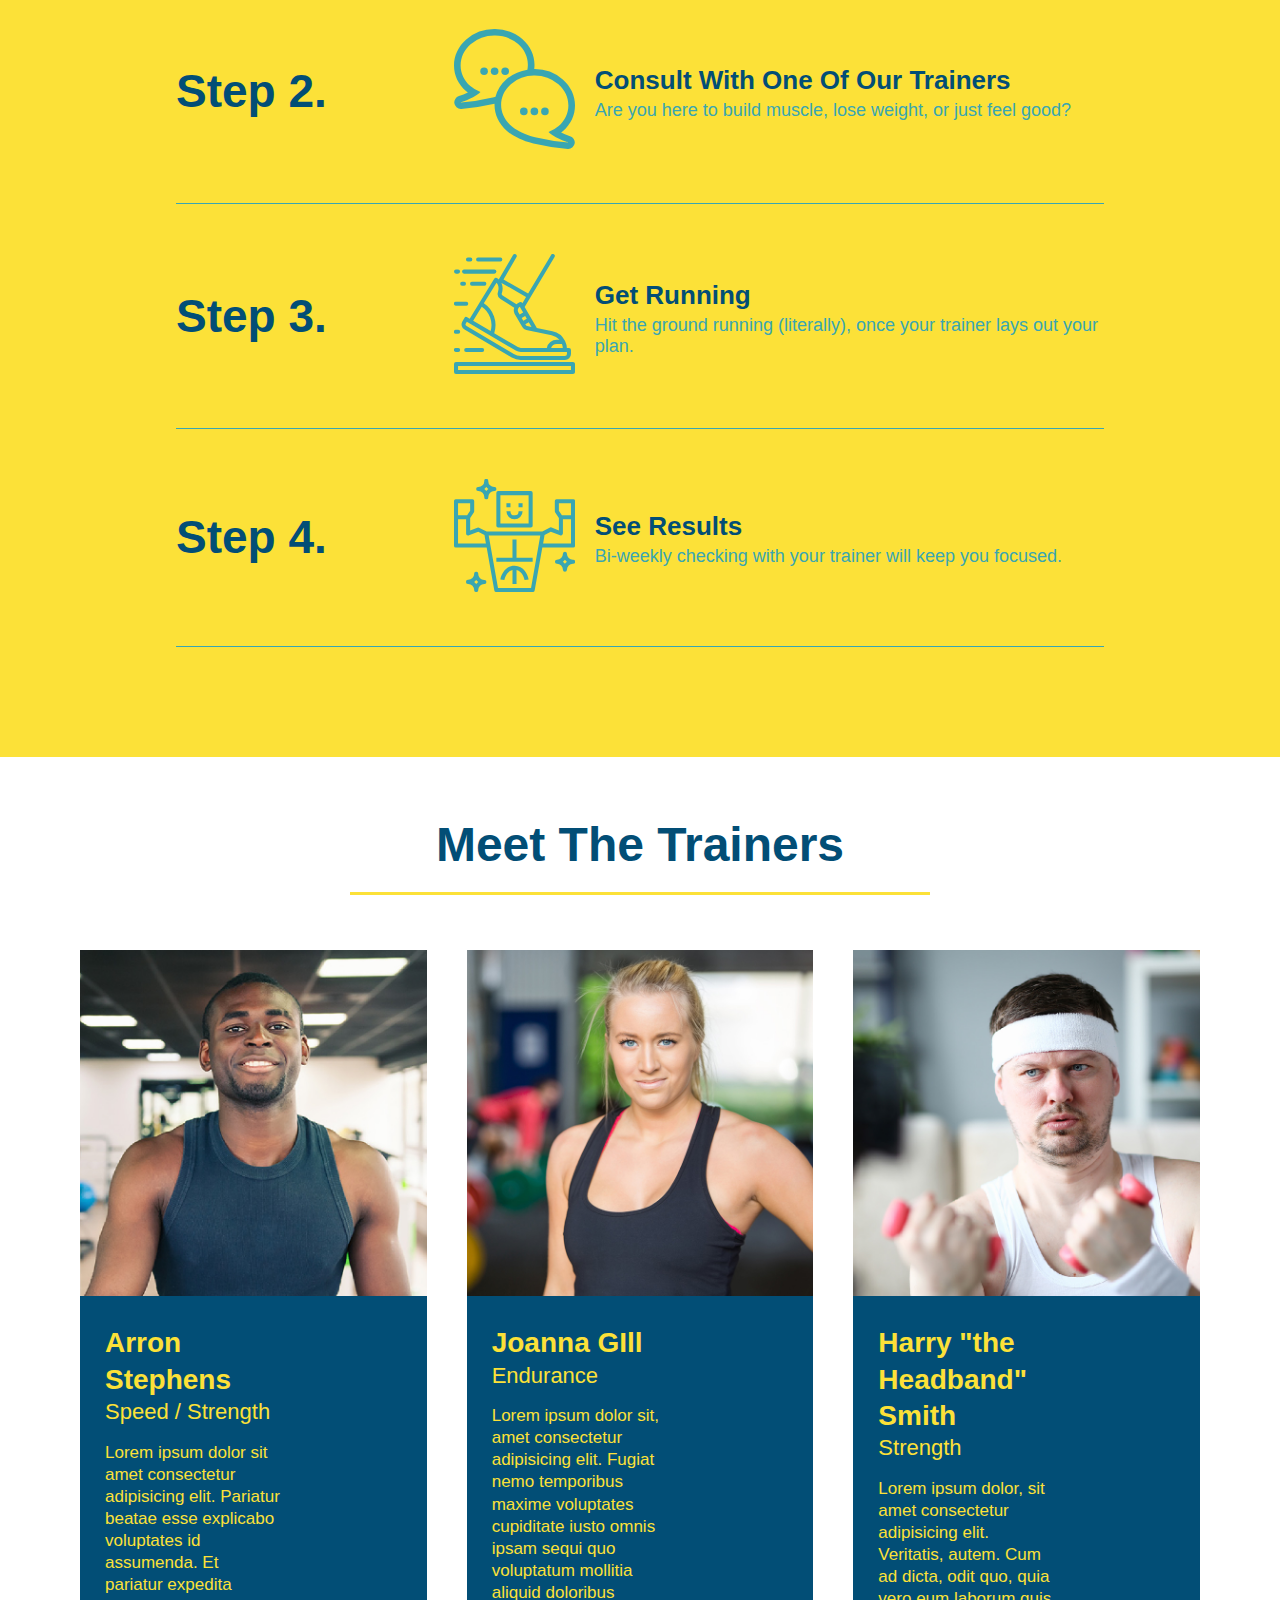
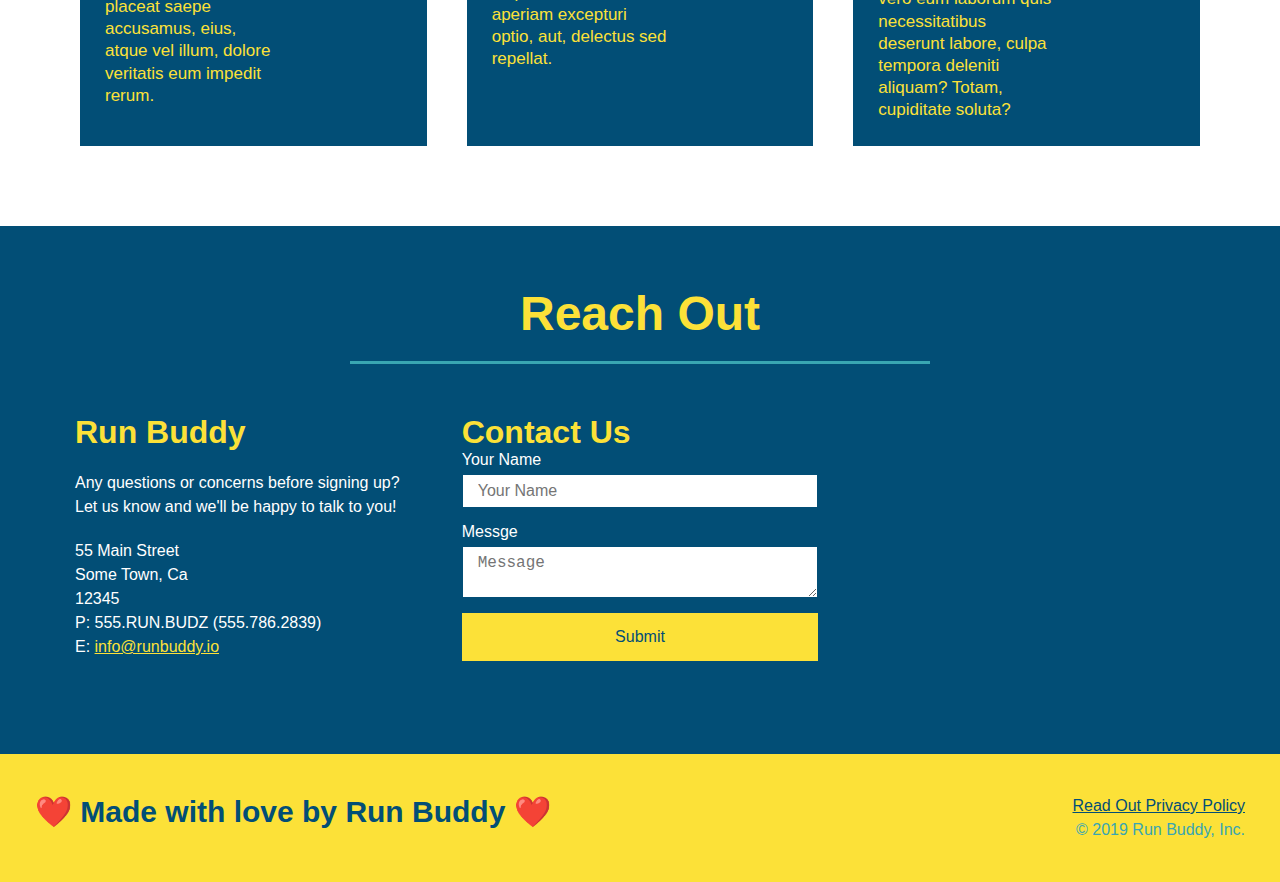
==== commit 78b43897: "Merge pull request #6 from whosshazo/develop" ====
--- a/index.html
+++ b/index.html
@@ -88,7 +88,7 @@
                 <div class="flex-row">
                     <h2 class="section-title secondary-border">What You Do</h2>
                 </div>
-                    <div>
+                <div>
                     <div class="step">
                         <h3>Step 1.</h3>
                         <div class="step-info">
@@ -101,9 +101,9 @@
                             </div>
                         </div>
                     </div>
-                    </div>
-
-                    <div>
+                </div>
+
+                <div>
                     <div class="step">
                         <h3>Step 2.</h3>
                         <div class="step-info">
@@ -116,9 +116,9 @@
                             </div>
                         </div>
                     </div>
-                    </div>
-
-                    <div>
+                </div>
+
+                <div>
                     <div class="step">
                         <h3>Step 3.</h3>
                         <div class="step-info">
@@ -131,9 +131,9 @@
                             </div>
                         </div>
                     </div>
-                    </div>
-
-                    <div>
+                </div>
+
+                <div>
                     <div class="step">
                         <h3>Step 4.</h3>
                         <div class="step-info">
@@ -146,7 +146,7 @@
                             </div>
                         </div>
                     </div>
-                    </div>
+                </div>
             </section>
             <!-- "Meet the Trainers" Section -->
 
--- a/assets/css/style.css
+++ b/assets/css/style.css
@@ -10,26 +10,17 @@
 }
 /* apply styles to header */
 header {
-    position: -webkit-sticky;
-    position: sticky;
-    top: 0;
     display: flex;
     justify-content: space-between;
     flex-wrap: wrap;
     padding: 20px 35px;
     background-color: #39a6b2;
-    background-image: url("../images/hero-bg.jpeg");
-    background-size: cover;
-    background-position: center;
-    background-attachment: fixed;
-    background-position: 80%;
 }
 header h1 {
     font-weight: bold;
     font-size: 36px;
     color: #fce138;
     margin: 0;
-    text-shadow: 0 0 10px rgba(0, 0, 0, 0.5);
 }
 
 header a {
@@ -54,16 +45,7 @@
     padding: 10px 15px;
     font-weight: lighter;
     font-size: 1.55vw;
-    text-shadow: 0 0 10px rgba(0, 0, 0, 0.5);
-}
-
-header nav ul li a:hover {
-    background: #fce138;
-    color: #024e76;
-    border-radius: 15px;
-    text-shadow: none;
-}
-
+}
 footer {
     display: flex;
     justify-content: space-between;
@@ -99,13 +81,11 @@
 }
 .hero-form {
     color: #024e76;
-    background-color: rgba(252, 225, 56, 0.8);
+    background-color: #fce138;
     padding: 20px;
     border: solid 3px #024e76;
     width: 40%;
     margin: 3.5%;
-    box-shadow: 0 0 10px rgba(0, 0, 0, 0.5);
-    border-radius: 15px;
 }
 
 .hero-cta {
@@ -121,7 +101,6 @@
     font-style: italic;
     font-size: 55px;
     color: #fce138;
-    text-shadow: 0 0 10px rgba(0, 0, 0, 0.5);
 }
 
 .hero-form h3 {
@@ -139,15 +118,7 @@
     color: #024e76;
     width: 100%;
     margin-bottom: 15px;
-    border-radius: 10px;
-    background-color: rgba(225,225,225, 0.75)
-}
-
-.form-input:focus {
-    background-color: rgba(255,255,255, 1);
-    outline: none;
-}
-
+}
 .hero-form label {
     margin: 0 5px;
 }
@@ -157,11 +128,6 @@
     border: none;
     padding: 10px 20px;
     font-size: 16px;
-    border-radius: 10px;
-}
-
-.hero-form button:hover {
-    background-color: #39a6b2;
 }
 
 .intro p {
@@ -195,14 +161,11 @@
     margin: 50px auto;
     padding-bottom: 50px;
     width: 80%;
+    border-bottom: 1px solid #39a6b2;
     display: flex;
     flex-wrap: wrap;
     align-items: center;
     justify-content: space-between;
-}
-
-.step:last-child {
-    border-bottom: 1px solid #39a6b2;
 }
 
 .step-info {
@@ -329,13 +292,6 @@
     width: 100%;
     margin-bottom: 15px;
     margin-top: 5px;
-    border-radius: 10px;
-    background-color: rgba(225,225,225, 0.75);
-}
-
-.contact-form input:focus {
-    background-color: rgba(255,255,255, 1);
-    outline: none;
 }
 
 .contact-form button {
@@ -346,13 +302,8 @@
     text-align: center;
     padding: 15px 0;
     font-size: 16px;
-    border-radius: 10px;
-}
-
-.contact-form button:hover {
-    color: #fce138;
-    background: #39a6b2;
-}
+}
+
 
 
 /* REACH OUT STYLERS END */
@@ -376,7 +327,6 @@
 /*  MEDIA QUERY FOR SMALLER DESKTOP SCREENS AND SMALLER */
 @media screen and (max-width: 980px) {
     header {
-        position: relative;
         padding-bottom: 0;
         justify-content: center;
     }
